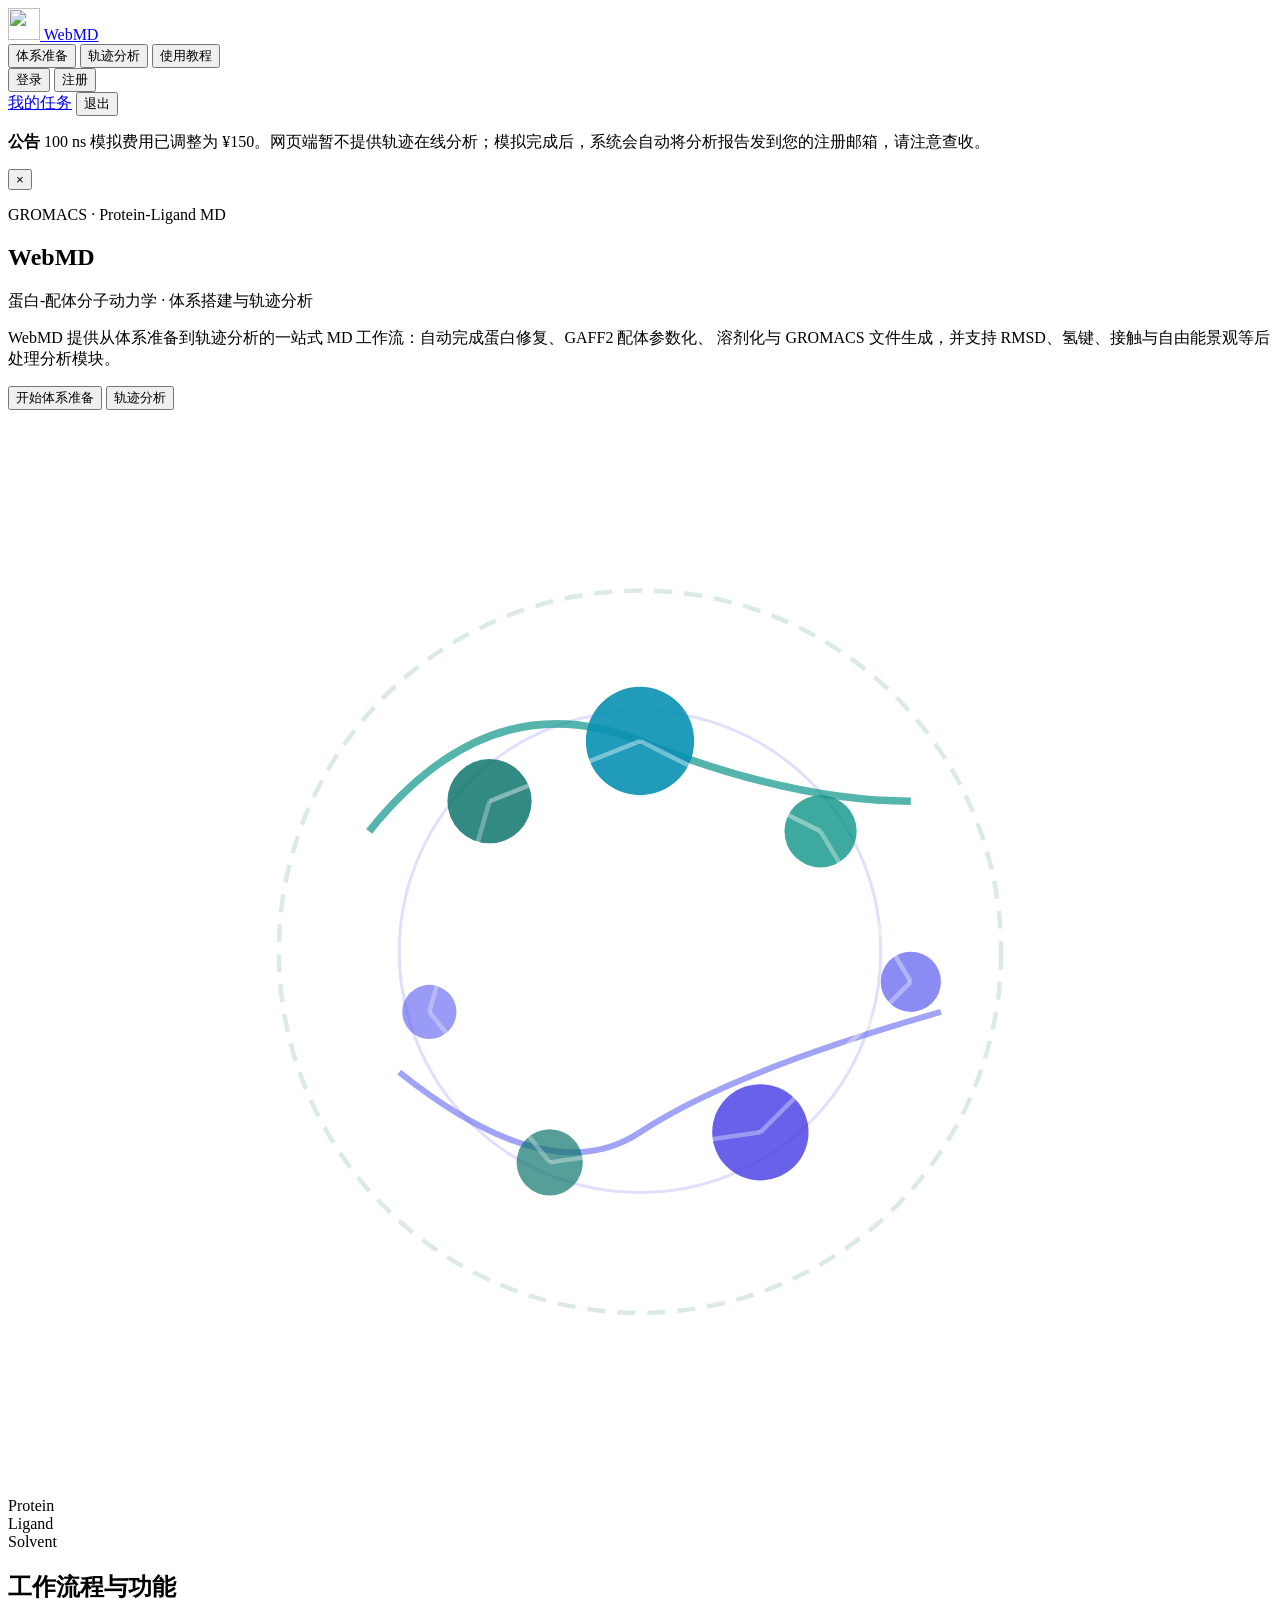
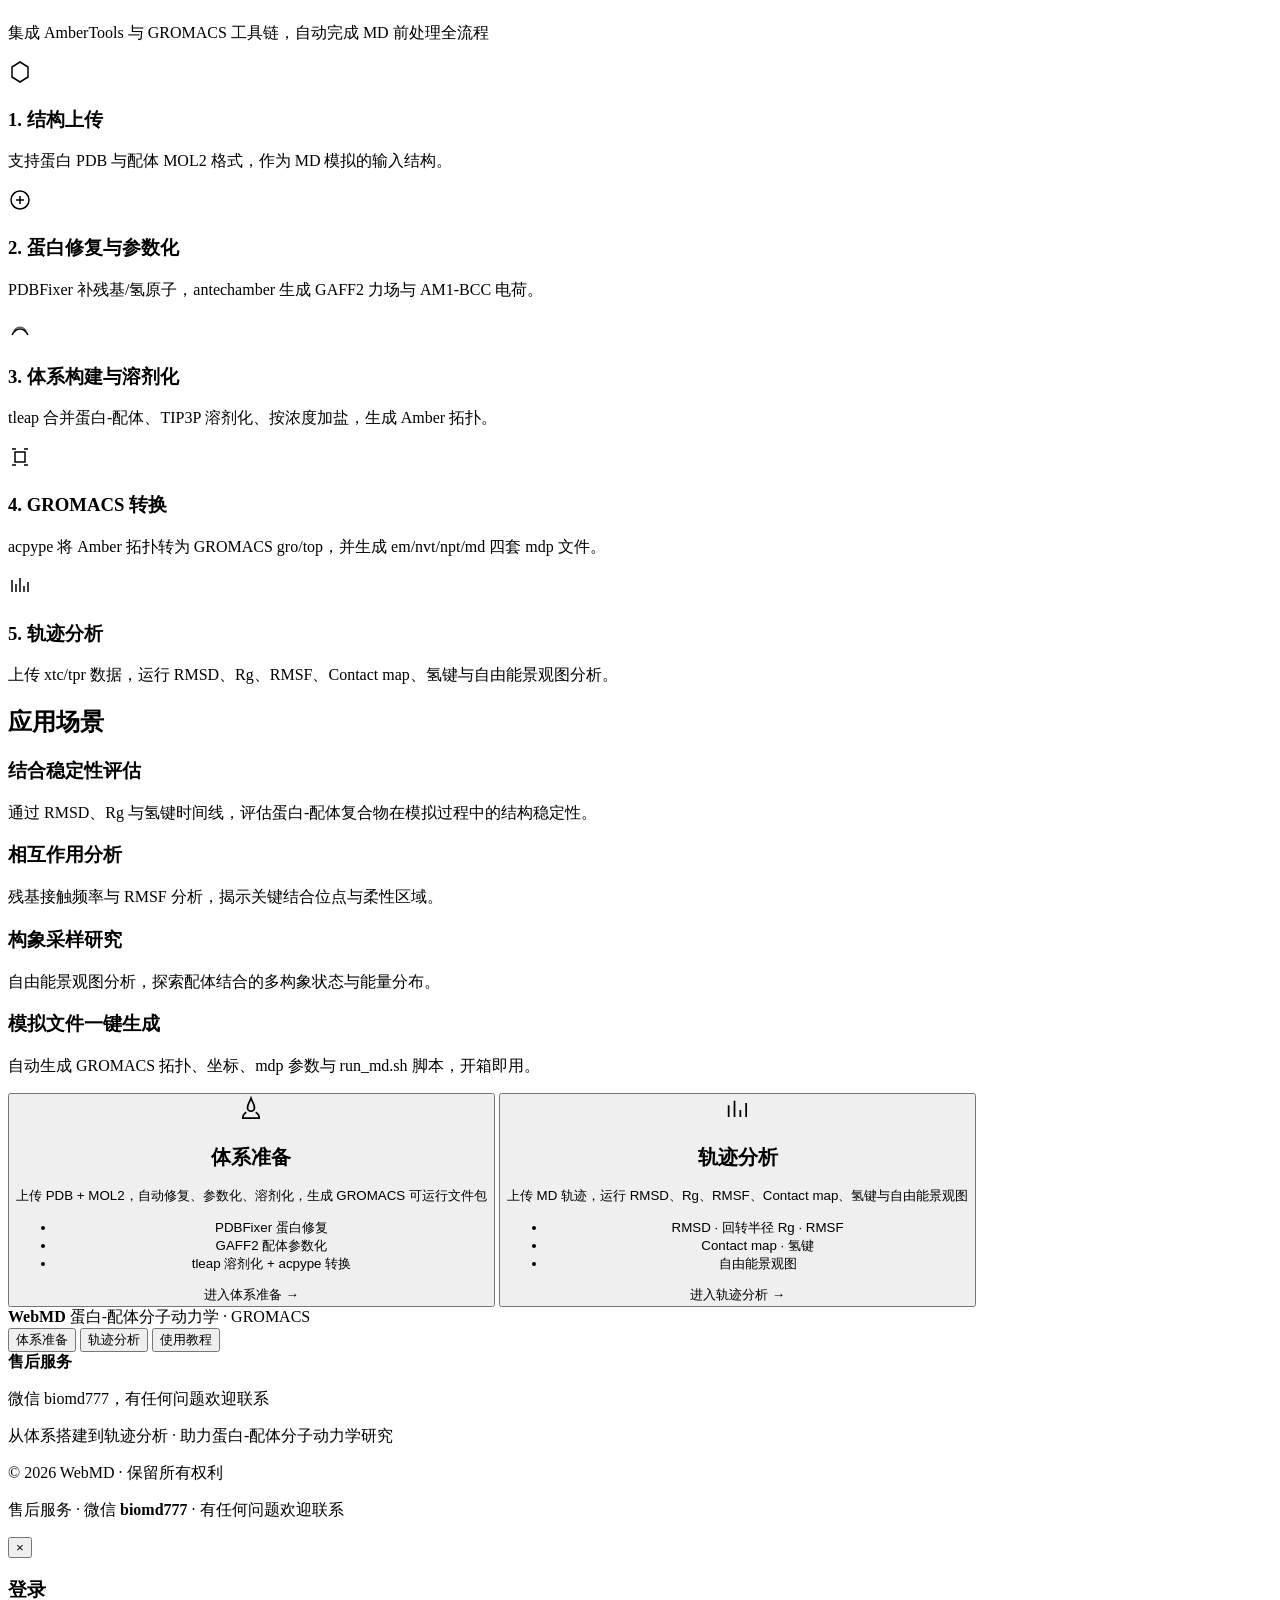
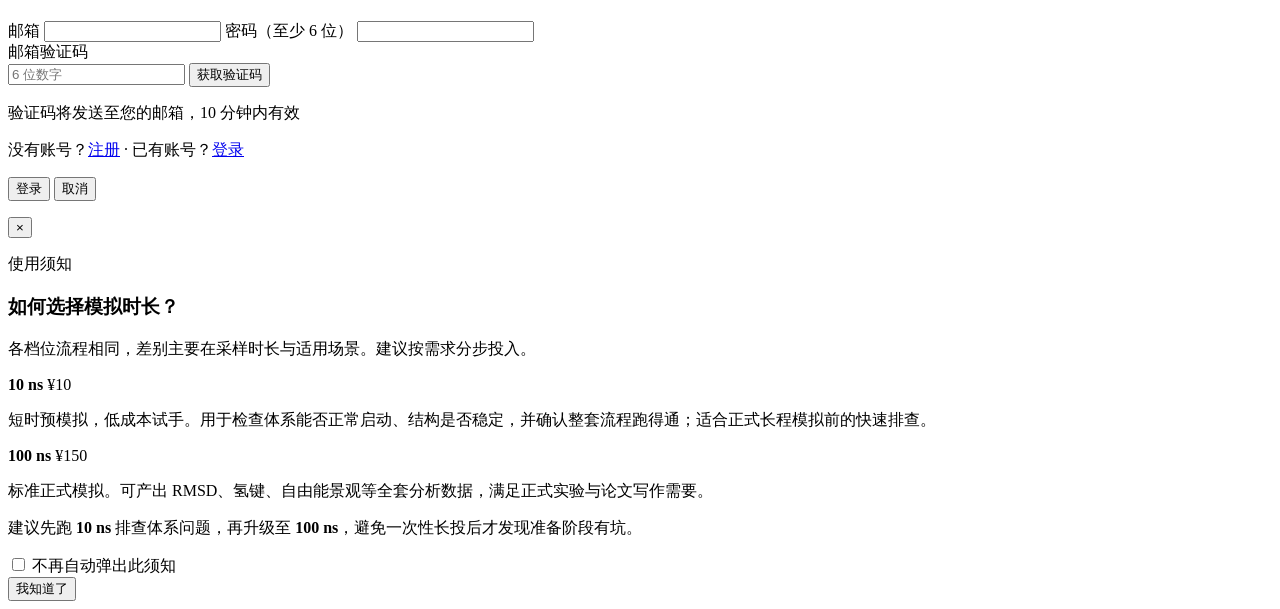
==== frontend/index.html @ 339af5bd "feat: 线形肽支持蛋白 PDB + 对接 PDBQT 上传 抽取选定 MODEL 为 linear_peptide_upload.pdb 后走既有线形肽流水线；环肽仍禁止 PDBQT。  Co-a" ====
<!DOCTYPE html>
<html lang="zh-CN">
<head>
<meta charset="UTF-8">
<meta name="viewport" content="width=device-width, initial-scale=1.0">
<title>WebMD</title>
<link rel="stylesheet" href="/css/style.css?v=20260717a">
<link rel="stylesheet" href="/css/interaction.css?v=20260705">
<link rel="icon" href="/assets/images/logo.png" type="image/png">
</head>
<body class="app-shell workspace-intro">

<header class="site-header">
  <div class="site-header-inner">
    <a class="site-brand" href="/" id="site-brand-home">
      <img src="/assets/images/logo.png" alt="" class="site-brand-logo" width="32" height="32">
      WebMD
    </a>
    <nav class="site-nav" aria-label="主功能">
      <button type="button" class="site-nav-link workspace-nav" data-workspace="prepare">体系准备</button>
      <button type="button" class="site-nav-link workspace-nav" data-workspace="analysis">轨迹分析</button>
      <button type="button" class="site-nav-link workspace-nav" data-workspace="guide">使用教程</button>
    </nav>
    <div class="site-auth" id="auth-guest">
      <button type="button" class="btn btn-sm btn-secondary" id="btn-login">登录</button>
      <button type="button" class="btn btn-sm btn-primary" id="btn-register">注册</button>
    </div>
    <div class="site-auth hidden" id="auth-user-bar">
      <a href="/jobs.html" class="btn btn-sm btn-secondary" id="btn-my-jobs">我的任务</a>
      <span class="site-auth-email" id="auth-user-email"></span>
      <button type="button" class="btn btn-sm btn-secondary" id="btn-logout">退出</button>
    </div>
  </div>
</header>

<!-- 站点公告：定价与轨迹分析交付方式说明 -->
<div id="site-announcement" class="site-announcement" role="status">
  <div class="site-announcement-inner">
    <p class="site-announcement-text">
      <strong>公告</strong>
      100 ns 模拟费用已调整为 ¥150。网页端暂不提供轨迹在线分析；模拟完成后，系统会自动将分析报告发到您的注册邮箱，请注意查收。
    </p>
    <button type="button" class="site-announcement-close" id="site-announcement-close" aria-label="关闭公告">×</button>
  </div>
</div>

<section class="view-intro view-panel active" id="view-intro" data-workspace="intro">

  <div class="landing-hero-wrap">
    <div class="landing-container landing-hero-grid">
      <div class="landing-hero-text">
        <p class="landing-eyebrow">GROMACS · Protein-Ligand MD</p>
        <h1 class="landing-title">WebMD</h1>
        <p class="landing-tagline">蛋白-配体分子动力学 · 体系搭建与轨迹分析</p>
        <p class="landing-summary">
          WebMD 提供从体系准备到轨迹分析的一站式 MD 工作流：自动完成蛋白修复、GAFF2 配体参数化、
          溶剂化与 GROMACS 文件生成，并支持 RMSD、氢键、接触与自由能景观等后处理分析模块。
        </p>
        <div class="landing-actions">
          <button type="button" class="btn btn-hero-primary" data-go="prepare">开始体系准备</button>
          <button type="button" class="btn btn-hero-outline" data-go="analysis">轨迹分析</button>
        </div>
      </div>
      <div class="landing-hero-visual" aria-hidden="true">
        <div class="mol-scene">
          <div class="mol-glow"></div>
          <svg class="mol-svg" viewBox="0 0 420 360" fill="none" xmlns="http://www.w3.org/2000/svg">
            <circle cx="210" cy="180" r="120" stroke="rgba(15,118,110,0.15)" stroke-width="1.5" stroke-dasharray="6 4"/>
            <circle cx="210" cy="180" r="80" stroke="rgba(99,102,241,0.2)" stroke-width="1"/>
            <path d="M120 140 Q160 90 210 110 T300 130" stroke="#0d9488" stroke-width="2.5" fill="none" opacity="0.7"/>
            <path d="M130 220 Q180 260 210 240 T310 200" stroke="#6366f1" stroke-width="2" fill="none" opacity="0.6"/>
            <circle cx="160" cy="130" r="14" fill="#0f766e" opacity="0.85"/>
            <circle cx="210" cy="110" r="18" fill="#0891b2" opacity="0.9"/>
            <circle cx="270" cy="140" r="12" fill="#0d9488" opacity="0.8"/>
            <circle cx="300" cy="190" r="10" fill="#6366f1" opacity="0.75"/>
            <circle cx="250" cy="240" r="16" fill="#4f46e5" opacity="0.85"/>
            <circle cx="180" cy="250" r="11" fill="#0f766e" opacity="0.7"/>
            <circle cx="140" cy="200" r="9" fill="#6366f1" opacity="0.65"/>
            <line x1="160" y1="130" x2="210" y2="110" stroke="rgba(255,255,255,0.4)" stroke-width="1.5"/>
            <line x1="210" y1="110" x2="270" y2="140" stroke="rgba(255,255,255,0.4)" stroke-width="1.5"/>
            <line x1="270" y1="140" x2="300" y2="190" stroke="rgba(255,255,255,0.35)" stroke-width="1.5"/>
            <line x1="300" y1="190" x2="250" y2="240" stroke="rgba(255,255,255,0.35)" stroke-width="1.5"/>
            <line x1="250" y1="240" x2="180" y2="250" stroke="rgba(255,255,255,0.35)" stroke-width="1.5"/>
            <line x1="180" y1="250" x2="140" y2="200" stroke="rgba(255,255,255,0.3)" stroke-width="1.5"/>
            <line x1="140" y1="200" x2="160" y2="130" stroke="rgba(255,255,255,0.3)" stroke-width="1.5"/>
          </svg>
          <div class="mol-label mol-label-a">Protein</div>
          <div class="mol-label mol-label-b">Ligand</div>
          <div class="mol-label mol-label-c">Solvent</div>
        </div>
      </div>
    </div>
  </div>

  <div class="landing-section landing-pipeline">
    <div class="landing-container">
      <h2 class="landing-section-title">工作流程与功能</h2>
      <p class="landing-section-desc">集成 AmberTools 与 GROMACS 工具链，自动完成 MD 前处理全流程</p>
      <div class="landing-feature-grid">
        <article class="landing-feature-card">
          <div class="feature-icon feature-icon-1">
            <svg width="24" height="24" viewBox="0 0 24 24" fill="none"><path d="M12 2L4 7v10l8 5 8-5V7l-8-5z" stroke="currentColor" stroke-width="1.5"/></svg>
          </div>
          <h3>1. 结构上传</h3>
          <p>支持蛋白 PDB 与配体 MOL2 格式，作为 MD 模拟的输入结构。</p>
        </article>
        <article class="landing-feature-card">
          <div class="feature-icon feature-icon-2">
            <svg width="24" height="24" viewBox="0 0 24 24" fill="none"><circle cx="12" cy="12" r="9" stroke="currentColor" stroke-width="1.5"/><path d="M8 12h8M12 8v8" stroke="currentColor" stroke-width="1.5"/></svg>
          </div>
          <h3>2. 蛋白修复与参数化</h3>
          <p>PDBFixer 补残基/氢原子，antechamber 生成 GAFF2 力场与 AM1-BCC 电荷。</p>
        </article>
        <article class="landing-feature-card">
          <div class="feature-icon feature-icon-3">
            <svg width="24" height="24" viewBox="0 0 24 24" fill="none"><path d="M4 18c4-8 12-8 16 0" stroke="currentColor" stroke-width="1.5"/><path d="M6 14c3-5 9-5 12 0" stroke="currentColor" stroke-width="1.5" opacity="0.6"/></svg>
          </div>
          <h3>3. 体系构建与溶剂化</h3>
          <p>tleap 合并蛋白-配体、TIP3P 溶剂化、按浓度加盐，生成 Amber 拓扑。</p>
        </article>
        <article class="landing-feature-card">
          <div class="feature-icon feature-icon-4">
            <svg width="24" height="24" viewBox="0 0 24 24" fill="none"><path d="M7 7h10v10H7z" stroke="currentColor" stroke-width="1.5"/><path d="M4 4h4M16 4h4M4 20h4M16 20h4" stroke="currentColor" stroke-width="1.5"/></svg>
          </div>
          <h3>4. GROMACS 转换</h3>
          <p>acpype 将 Amber 拓扑转为 GROMACS gro/top，并生成 em/nvt/npt/md 四套 mdp 文件。</p>
        </article>
        <article class="landing-feature-card">
          <div class="feature-icon feature-icon-5">
            <svg width="24" height="24" viewBox="0 0 24 24" fill="none"><path d="M4 18V6M8 18V10M12 18V4M16 18V12M20 18V8" stroke="currentColor" stroke-width="1.5"/></svg>
          </div>
          <h3>5. 轨迹分析</h3>
          <p>上传 xtc/tpr 数据，运行 RMSD、Rg、RMSF、Contact map、氢键与自由能景观图分析。</p>
        </article>
      </div>
    </div>
  </div>

  <div class="landing-section landing-apps">
    <div class="landing-container">
      <h2 class="landing-section-title">应用场景</h2>
      <div class="landing-apps-grid">
        <article class="landing-app-card">
          <h3>结合稳定性评估</h3>
          <p>通过 RMSD、Rg 与氢键时间线，评估蛋白-配体复合物在模拟过程中的结构稳定性。</p>
        </article>
        <article class="landing-app-card">
          <h3>相互作用分析</h3>
          <p>残基接触频率与 RMSF 分析，揭示关键结合位点与柔性区域。</p>
        </article>
        <article class="landing-app-card">
          <h3>构象采样研究</h3>
          <p>自由能景观图分析，探索配体结合的多构象状态与能量分布。</p>
        </article>
        <article class="landing-app-card">
          <h3>模拟文件一键生成</h3>
          <p>自动生成 GROMACS 拓扑、坐标、mdp 参数与 run_md.sh 脚本，开箱即用。</p>
        </article>
      </div>
    </div>
  </div>

  <div class="landing-section landing-portals-section">
    <div class="landing-container">
      <div class="landing-portals">
        <button type="button" class="portal-card portal-prepare" data-go="prepare">
          <div class="portal-icon">
            <svg width="28" height="28" viewBox="0 0 24 24" fill="none"><path d="M12 2c-1 3-3 5-3 8a3 3 0 006 0c0-3-2-5-3-8z" stroke="currentColor" stroke-width="1.5"/><path d="M8 14c-2 1-3 3-3 5h14c0-2-1-4-3-5" stroke="currentColor" stroke-width="1.5"/></svg>
          </div>
          <h2>体系准备</h2>
          <p class="portal-desc">上传 PDB + MOL2，自动修复、参数化、溶剂化，生成 GROMACS 可运行文件包</p>
          <ul class="portal-features">
            <li>PDBFixer 蛋白修复</li>
            <li>GAFF2 配体参数化</li>
            <li>tleap 溶剂化 + acpype 转换</li>
          </ul>
          <span class="portal-cta">进入体系准备 →</span>
        </button>
        <button type="button" class="portal-card portal-analysis" data-go="analysis">
          <div class="portal-icon">
            <svg width="28" height="28" viewBox="0 0 24 24" fill="none"><path d="M4 18V8M9 18V4M14 18V12M19 18V6" stroke="currentColor" stroke-width="1.5"/></svg>
          </div>
          <h2>轨迹分析</h2>
          <p class="portal-desc">上传 MD 轨迹，运行 RMSD、Rg、RMSF、Contact map、氢键与自由能景观图</p>
          <ul class="portal-features">
            <li>RMSD · 回转半径 Rg · RMSF</li>
            <li>Contact map · 氢键</li>
            <li>自由能景观图</li>
          </ul>
          <span class="portal-cta">进入轨迹分析 →</span>
        </button>
      </div>
    </div>
  </div>

  <footer class="landing-footer">
    <div class="landing-container landing-footer-inner">
      <div class="footer-brand">
        <strong>WebMD</strong>
        <span>蛋白-配体分子动力学 · GROMACS</span>
      </div>
      <div class="footer-links">
        <button type="button" data-go="prepare">体系准备</button>
        <button type="button" data-go="analysis">轨迹分析</button>
        <button type="button" data-go="guide">使用教程</button>
      </div>
      <div class="footer-support">
        <div class="footer-support-info">
          <strong>售后服务</strong>
          <p>微信 <span class="footer-wechat-id">biomd777</span>，有任何问题欢迎联系</p>
        </div>
      </div>
      <div class="footer-copy">
        <p class="footer-tagline">从体系搭建到轨迹分析 · 助力蛋白-配体分子动力学研究</p>
        <p class="footer-copyright">© 2026 WebMD · 保留所有权利</p>
      </div>
    </div>
  </footer>

</section>

<div id="app" class="hidden">

<div class="workspace-panel" data-workspace="prepare" role="tabpanel" hidden>
  <header class="workspace-header">
    <span class="workspace-header-badge">Prepare</span>
    <h1>体系准备</h1>
    <p>上传结构文件并设置模拟参数，自动生成 GROMACS 拓扑、坐标与 mdp 脚本</p>
  </header>

<section class="card" id="section-upload">
    <div class="card-header">
      <div class="step-badge">1</div>
      <div>
        <h2>上传文件</h2>
        <p class="card-subtitle" id="upload-subtitle">蛋白 PDB 必填；配体 MOL2 至少 1 个，最多 3 个（请在外部软件中摆好相对位置）</p>
      </div>
    </div>
    <div class="form-group ligand-type-group">
      <label for="ligand-type">配体类型</label>
      <select id="ligand-type">
        <option value="mol2" selected>小分子（MOL2，GAFF2）</option>
        <option value="cyclic">环肽（PDB，ff14SB，头尾成环）</option>
        <option value="linear">线形肽（PDB，ff14SB，保留末端）</option>
      </select>
    </div>
    <p class="hint" id="ligand-type-hint">小分子可分开上传 MOL2、对接 PDBQT，或上传复合物 PDB 后选择蛋白链与配体残基；肽类可分开上传或按链拆分。</p>
    <div class="form-group hidden" id="peptide-upload-mode-group">
      <label>上传方式</label>
      <div class="peptide-mode-row">
        <label class="radio-inline"><input type="radio" name="peptide-upload-mode" value="separate" checked> 分开上传</label>
        <label class="radio-inline"><input type="radio" name="peptide-upload-mode" value="complex"> 复合物 PDB（按链/残基拆分）</label>
        <label class="radio-inline" id="upload-mode-pdbqt-label"><input type="radio" name="peptide-upload-mode" value="pdbqt"> 对接结果：蛋白 PDB + 配体/肽 PDBQT</label>
      </div>
    </div>
    <div class="form-row">
      <div class="form-group" id="protein-pdb-group">
        <label for="pdb-file" id="pdb-file-label">蛋白 PDB 文件</label>
        <div class="file-input-wrapper">
          <div class="file-input-zone">
            <span class="file-input-btn">选取文件</span>
            <span class="file-name" id="pdb-name">未选择文件</span>
            <input type="file" id="pdb-file" accept=".pdb" class="file-input-native">
          </div>
        </div>
      </div>
      <div class="form-group ligand-upload-primary" id="ligand-mol2-group">
        <label for="mol2-file"><span class="ligand-color-dot ligand-dot-1"></span>配体 1 · MOL2 <span class="ligand-tag">LIG1</span></label>
        <div class="file-input-wrapper">
          <div class="file-input-zone">
            <span class="file-input-btn">选取文件</span>
            <span class="file-name" id="mol2-name">未选择文件</span>
            <input type="file" id="mol2-file" accept=".mol2" class="file-input-native">
          </div>
        </div>
      </div>
      <div class="form-group ligand-upload-primary hidden" id="ligand-pdbqt-group">
        <label for="pdbqt-file"><span class="ligand-color-dot ligand-dot-1"></span>配体 · PDBQT <span class="ligand-tag">对接构象</span></label>
        <div class="file-input-wrapper">
          <div class="file-input-zone">
            <span class="file-input-btn">选取文件</span>
            <span class="file-name" id="pdbqt-name">未选择文件</span>
            <input type="file" id="pdbqt-file" accept=".pdbqt,.PDBQT" class="file-input-native">
          </div>
        </div>
        <p class="hint" id="pdbqt-pose-hint">上传后将解析 MODEL 构象，可在下方预览中选择用于模拟的构象。电荷由 WebMd 重算。</p>
      </div>
      <div class="form-group ligand-upload-primary hidden" id="ligand-peptide-group">
        <label for="peptide-file"><span class="ligand-color-dot ligand-dot-1"></span><span id="peptide-file-label">肽 · PDB</span></label>
        <div class="file-input-wrapper">
          <div class="file-input-zone">
            <span class="file-input-btn">选取文件</span>
            <span class="file-name" id="peptide-file-name">未选择文件</span>
            <input type="file" id="peptide-file" accept=".pdb" class="file-input-native">
          </div>
        </div>
      </div>
    </div>
    <div class="complex-chain-panel hidden" id="complex-chain-group">
      <p class="hint" id="complex-chain-hint">上传复合物后将列出链；请勾选蛋白链，并选择肽链或配体残基。</p>
      <div class="chain-pick-block">
        <div class="chain-pick-col">
          <strong>蛋白链（可多选）</strong>
          <div id="protein-chain-checks" class="chain-check-list"></div>
        </div>
        <div class="chain-pick-col" id="peptide-chain-col">
          <strong>肽链（单选）</strong>
          <div id="peptide-chain-radios" class="chain-check-list"></div>
        </div>
        <div class="chain-pick-col hidden" id="ligand-residue-col">
          <strong>配体残基（可多选，最多 3 个）</strong>
          <div id="ligand-residue-checks" class="chain-check-list"></div>
        </div>
      </div>
    </div>
    <div id="ligand-extra-list" class="ligand-extra-list"></div>
    <div class="ligand-upload-actions" id="ligand-mol2-actions">
      <button type="button" class="btn btn-sm btn-secondary" id="btn-add-ligand">+ 添加配体（最多 3 个）</button>
      <p class="hint ligand-upload-hint">多配体时请在 PyMOL / ChimeraX 中预先对齐坐标；复合物模式可从同一 PDB 按配体残基自动拆分并转 MOL2（支持 HETATM，以及 ATOM 中的 UNL 等非标准残基）。
        分开上传时请先 <a class="guide-text-link" href="/#guide-prep-video">观看拆分教程视频</a>（导出 PDB + SDF，再转 MOL2）。</p>
    </div>
  </section>

  <template id="ligand-extra-template">
    <div class="form-group ligand-extra-row">
      <label><span class="ligand-color-dot"></span><span class="ligand-extra-label">配体</span> · MOL2 <span class="ligand-tag"></span></label>
      <div class="file-input-wrapper ligand-extra-input-wrap">
        <div class="file-input-zone">
          <span class="file-input-btn">选取文件</span>
          <span class="file-name ligand-extra-name">未选择文件</span>
          <input type="file" accept=".mol2" class="file-input-native ligand-extra-file">
        </div>
        <button type="button" class="btn btn-sm btn-secondary ligand-remove-btn">移除</button>
      </div>
    </div>
  </template>

  <section class="card hidden" id="section-viewer">
    <div class="card-header">
      <div class="step-badge">2</div>
      <div>
        <h2>复合物 3D 预览</h2>
        <p class="card-subtitle">上传结构后即可交互查看；PDBQT 可在工具栏切换对接构象</p>
      </div>
    </div>
    <div id="viewer-error" class="viewer-error hidden" role="alert"></div>
    <details id="viewer-debug-wrap" class="viewer-debug-wrap hidden">
      <summary>可视化诊断信息</summary>
      <pre id="viewer-debug" class="viewer-debug"></pre>
    </details>
    <div class="viewer-toolbar">
      <label for="viewer-style">显示样式</label>
      <select id="viewer-style">
        <option value="cartoon-ligand" selected>蛋白卡通 + 配体球棍</option>
        <option value="baker-overall">Baker 全览（马卡龙卡通 + 半透明表面 + 黄色配体）</option>
        <option value="baker-pocket">Baker 口袋（相互作用残基 + 极性接触 + 标签）</option>
        <option value="surface-ligand">蛋白表面 + 配体棍状</option>
        <option value="licorice-all">全原子棍状</option>
        <option value="cartoon-spacefill">蛋白卡通 + 配体空间填充</option>
      </select>
      <div id="viewer-pose-controls" class="viewer-pose-controls hidden">
        <label for="viewer-pose-select">对接构象</label>
        <span id="viewer-pose-count" class="viewer-pose-count"></span>
        <button type="button" id="btn-pose-prev" class="btn btn-sm btn-secondary" aria-label="上一构象">‹</button>
        <select id="viewer-pose-select"></select>
        <button type="button" id="btn-pose-next" class="btn btn-sm btn-secondary" aria-label="下一构象">›</button>
      </div>
      <button type="button" id="btn-reset-view" class="btn btn-secondary">重置视角</button>
    </div>
    <div id="ngl-viewport" class="ngl-viewport"></div>
  </section>


  <section class="card" id="section-params">
    <div class="card-header">
      <div class="step-badge">3</div>
      <div>
        <h2>模拟参数</h2>
        <p class="card-subtitle">温度、压强、时长等核心 MD 设置</p>
      </div>
    </div>
    <div class="form-row">
      <div class="form-group">
        <label for="sim-time">模拟时长 (ns)</label>
        <select id="sim-time" class="sim-time-select">
          <option value="10">10 ns</option>
          <option value="100" selected>100 ns</option>
          <option value="200">200 ns</option>
        </select>
      </div>
      <div class="form-group">
        <label for="temperature">温度 (K)</label>
        <input type="number" id="temperature" value="310" min="0" step="0.01">
      </div>
      <div class="form-group">
        <label for="pressure">压强 (bar)</label>
        <input type="number" id="pressure" value="1.0" min="0" step="0.1">
      </div>
      <div class="form-group">
        <label for="timestep">时间步长 (fs)</label>
        <input type="number" id="timestep" value="2" min="0.1" step="0.1">
      </div>
      <div class="form-group">
        <label for="salt-type">盐种类</label>
        <select id="salt-type">
          <option value="nacl" selected>NaCl</option>
          <option value="kcl">KCl</option>
        </select>
      </div>
      <div class="form-group">
        <label for="ion-conc">额外盐浓度 (M)</label>
        <input type="number" id="ion-conc" value="0.15" min="0" step="0.01">
      </div>
    </div>
    <details class="advanced-params">
      <summary>高级参数</summary>
      <div class="form-row">
        <div class="form-group">
          <label for="constraints">约束方式</label>
          <select id="constraints">
            <option value="HBonds" selected>HBonds (h-bonds)</option>
            <option value="AllBonds">AllBonds (all-bonds)</option>
            <option value="HAngles">HAngles (h-angles)</option>
          </select>
        </div>
        <div class="form-group">
          <label for="nonbonded-cutoff">非键截断 (nm)</label>
          <input type="number" id="nonbonded-cutoff" value="1.0" min="0.5" step="0.1">
        </div>
        <div class="form-group">
          <label for="box-padding">溶剂盒子边距 (Å)</label>
          <input type="number" id="box-padding" value="10.0" min="5.0" step="1.0">
        </div>
        <div class="form-group">
          <label for="tau-t">温控耦合 τ (ps)</label>
          <input type="number" id="tau-t" value="0.1" min="0.01" step="0.01">
        </div>
        <div class="form-group">
          <label for="tau-p">压控耦合 τ (ps)</label>
          <input type="number" id="tau-p" value="5.0" min="0.1" step="0.1">
        </div>
        <div class="form-group">
          <label for="report-interval">轨迹输出间隔 (ps)</label>
          <input type="number" id="report-interval" value="100" min="1" step="1">
        </div>
        <div class="form-group form-group-checkbox">
          <label class="checkbox-inline" for="ligand-add-h">
            <input type="checkbox" id="ligand-add-h" checked>
            <span>配体自动补氢</span>
          </label>
          <p class="hint">PyMOL 拆出的小分子常缺氢；默认开启，在 GAFF2 参数化前自动补全（推荐）</p>
        </div>
      </div>
    </details>
  </section>

  <section class="card" id="section-action">
    <div class="card-header">
      <div class="step-badge">4</div>
      <div>
        <h2>提交与进度</h2>
        <p class="card-subtitle">启动流水线并实时查看处理状态</p>
      </div>
    </div>
    <div class="action-row">
      <button id="btn-submit" class="btn btn-primary">开始准备模拟体系</button>
      <span id="submit-hint" class="hint">请先上传两个文件</span>
    </div>
    <div id="progress-area" class="hidden">
      <div class="progress-bar-bg">
        <div class="progress-bar-fill" id="progress-fill"></div>
      </div>
      <p class="progress-text" id="progress-text">等待中...</p>
      <p class="hint progress-email-hint" id="progress-email-hint">前处理可能需要排队；完成后会通知到您的注册邮箱，无需一直停留在本页。也可保存下方二维码稍后查看进度。</p>
      <p class="task-id" id="task-id-display"></p>
      <div id="peptide-seq-panel" class="peptide-seq-panel hidden">
        <h3 class="peptide-seq-title">确认肽氨基酸序列</h3>
        <p class="hint" id="peptide-seq-hint">检测到非标准肽 PDB（常见于对接导出）。请输入单字母序列；仅当组成与三维匹配全部通过后才会继续，不会展示不确定的“修复预览”。</p>
        <label class="peptide-seq-label" for="peptide-seq-input">单字母序列（如 ACDEFG）</label>
        <input type="text" id="peptide-seq-input" class="peptide-seq-input" maxlength="200" autocomplete="off" spellcheck="false" placeholder="仅 A–Y 标准氨基酸">
        <div class="peptide-seq-actions">
          <button type="button" class="btn btn-primary" id="btn-peptide-seq-confirm">确认并继续</button>
        </div>
        <p class="peptide-seq-error hint" id="peptide-seq-error" style="color:#b91c1c"></p>
      </div>
      <div id="task-qr-area" class="task-qr-area hidden">
        <p class="hint"><strong>请保存下方二维码</strong>，可随时扫码查看任务进度（无需登录）</p>
        <img id="task-qr-img" class="task-qr-img" alt="任务状态二维码" width="180" height="180">
        <p class="task-qr-link"><a id="task-status-link" href="#" target="_blank" rel="noopener">打开状态页</a></p>
      </div>
    </div>
    <div id="error-area" class="hidden error-box">
      <strong>错误:</strong> <span id="error-msg"></span>
    </div>
  </section>

  <section class="card hidden" id="section-download">
    <div class="card-header">
      <div class="step-badge">5</div>
      <div>
        <h2>下载结果</h2>
        <p class="card-subtitle">获取 tar.gz 模拟文件包</p>
      </div>
    </div>
    <div id="ligand-ff-summary" class="ligand-ff-summary hidden" aria-live="polite"></div>
    <div class="download-actions">
      <button type="button" id="btn-pay-download" class="btn btn-primary hidden">支付并启动模拟</button>
      <button type="button" id="btn-download" class="btn btn-success hidden">下载模拟文件包 (tar.gz)</button>
      <p class="hint" id="download-hint">前处理完成后需支付方可下载文件包并启动 MD 模拟</p>

      <div id="tip-section" class="tip-section hidden">
        <div class="tip-header">
          <span class="tip-icon" aria-hidden="true">☕</span>
          <div>
            <h3 class="tip-title">觉得有帮助？欢迎自愿打赏</h3>
            <p class="tip-desc">打赏完全自愿，不影响下载。您的支持是我们持续维护的动力。</p>
          </div>
        </div>
        <p class="tip-hint">支付宝扫码，金额随意</p>
        <div class="tip-qr-wrap">
          <img id="tip-qr" src="/assets/images/pay.jpg" alt="支付宝打赏码">
        </div>
        <p class="tip-note">备注可填任务 ID 以便致谢：<code id="tip-task-id"></code></p>
      </div>
    </div>
  </section>

  <div id="payment-modal" class="payment-modal hidden" role="dialog" aria-modal="true" aria-labelledby="payment-modal-title">
    <div class="payment-modal-backdrop" id="payment-modal-backdrop"></div>
    <div class="payment-modal-panel">
      <button type="button" class="payment-modal-close" id="payment-modal-close" aria-label="关闭">×</button>
      <h3 id="payment-modal-title">支付启动 MD 模拟</h3>
      <p class="payment-amount">请支付 <strong>¥<span id="payment-amount">—</span></strong></p>
      <p class="payment-amount-hint">扫码后金额已预设为 <strong>¥<span id="payment-amount-hint">—</span></strong>，选择支付宝或微信，确认金额后输入支付密码即可</p>
      <div class="payment-qr-row">
        <div class="payment-qr-item">
          <p class="payment-qr-label">支付宝</p>
          <div class="payment-qr-wrap">
            <img id="payment-qr" src="/assets/images/pay.jpg" alt="支付宝收款码">
          </div>
        </div>
        <div class="payment-qr-item">
          <p class="payment-qr-label">微信支付</p>
          <div class="payment-qr-wrap">
            <img id="payment-wechat-qr" src="/assets/images/wechat_pay.png" alt="微信收款码">
          </div>
        </div>
      </div>
      <p class="payment-note">请扫描上方<strong>支付宝或微信</strong>收款码，金额应为 <strong>¥<span id="payment-amount-note">—</span></strong>（无需手动改金额）</p>
      <p class="payment-task-id">付款备注请填写任务 ID（便于核实）：<code id="payment-task-id"></code></p>
      <label class="payment-payer-note-label" for="payment-payer-note">付款人备注（选填，如支付宝/微信昵称或支付方式）</label>
      <input type="text" id="payment-payer-note" class="payment-payer-note" maxlength="120" placeholder="便于管理员核对时可填写">
      <div id="payment-pending-box" class="payment-pending-box hidden">
        <p class="payment-pending-title">已提交，等待核实</p>
        <p class="payment-pending-text">我们正核对您的转账记录，通常数分钟内完成。核实通过后将自动解锁下载。</p>
      </div>
      <div class="payment-modal-actions" id="payment-modal-actions">
        <button type="button" class="btn btn-primary" id="payment-confirm">我已完成支付</button>
        <button type="button" class="btn btn-secondary" id="payment-cancel">取消</button>
      </div>
      <p class="payment-error hidden" id="payment-error"></p>
    </div>
  </div>

  <section class="card" id="section-pipeline">
    <h2>处理流程</h2>
    <div class="pipeline">
      <div class="pipe-step" id="pipe-protein">
        <span class="pipe-icon">&#x1F9EC;</span>
        <span>PDBFixer<br>蛋白修复</span>
      </div>
      <div class="pipe-arrow">→</div>
      <div class="pipe-step" id="pipe-ligand">
        <span class="pipe-icon">&#x2697;</span>
        <span>antechamber<br>GAFF2参数化</span>
      </div>
      <div class="pipe-arrow">→</div>
      <div class="pipe-step" id="pipe-solvation">
        <span class="pipe-icon">&#x1F4A7;</span>
        <span>tleap<br>构体系+溶剂化</span>
      </div>
      <div class="pipe-arrow">→</div>
      <div class="pipe-step" id="pipe-convert">
        <span class="pipe-icon">&#x1F504;</span>
        <span>acpype<br>转GROMACS</span>
      </div>
      <div class="pipe-arrow">→</div>
      <div class="pipe-step" id="pipe-mdp">
        <span class="pipe-icon">&#x2699;</span>
        <span>生成<br>mdp+脚本</span>
      </div>
    </div>
  </section>
</div>

<div class="workspace-panel" data-workspace="guide" role="tabpanel" hidden>
  <header class="workspace-header">
    <span class="workspace-header-badge">Guide</span>
    <h1>使用教程</h1>
    <p>从零开始完成蛋白-配体体系的 GROMACS 前处理与 MD 模拟提交（仅体系准备流程）</p>
  </header>

  <section class="card guide-overview">
    <p class="guide-lead">WebMD 体系准备模块会自动完成：蛋白修复 → GAFF2 配体参数化 → 溶剂化 → 转 GROMACS 拓扑，并可选云端 MD 模拟。按下列步骤操作即可。</p>
    <div class="guide-quick-nav">
      <a href="#guide-step-0">注册登录</a>
      <a href="#guide-prep-video">拆分复合物</a>
      <a href="#guide-step-1">准备文件</a>
      <a href="#guide-step-2">上传预览</a>
      <a href="#guide-step-3">设置参数</a>
      <a href="#guide-step-4">提交任务</a>
      <a href="#guide-step-5">支付下载</a>
      <a href="#guide-faq">常见问题</a>
    </div>
  </section>

  <section class="card guide-step" id="guide-step-0">
    <div class="card-header">
      <div class="step-badge">0</div>
      <div>
        <h2>注册并登录</h2>
        <p class="card-subtitle">提交任务与下载结果需要登录账号</p>
      </div>
    </div>
    <ol class="guide-list">
      <li>点击右上角 <strong>注册</strong>，填写邮箱并设置密码（至少 6 位）。</li>
      <li>查收邮件中的 6 位验证码，完成注册。</li>
      <li>使用邮箱 + 密码 <strong>登录</strong> 后即可进入「体系准备」。</li>
    </ol>
    <p class="guide-note">提示：任务进度二维码可<strong>免登录</strong>查看；下载文件包与启动 MD 模拟需登录。</p>
  </section>

  <section class="card guide-step guide-video-step" id="guide-prep-video">
    <div class="card-header">
      <div class="step-badge">▶</div>
      <div>
        <h2>视频教程：拆分对接复合物</h2>
        <p class="card-subtitle">从对接结果中分别导出蛋白 PDB 与小分子 SDF，用于 WebMD 上传</p>
      </div>
    </div>
    <p class="guide-lead">若你已完成分子对接、手头是<strong>蛋白-配体复合物</strong>（单个 pdb 或复合结构文件），需先把<strong>受体蛋白</strong>与<strong>配体小分子</strong>拆成两个文件。下方视频演示完整操作流程。</p>
    <div class="guide-video-wrap">
      <video
        class="guide-video"
        controls
        playsinline
        preload="metadata"
        poster=""
        aria-label="拆分对接复合物为蛋白 PDB 与配体 SDF 的操作演示">
        <source src="/assets/videos/prepare-complex-split.mp4" type="video/mp4">
        您的浏览器不支持视频播放，请升级浏览器或使用 Chrome / Edge 访问。
      </video>
    </div>
    <div class="guide-video-summary">
      <h3>视频要点</h3>
      <ol class="guide-list">
        <li>打开对接得到的<strong>复合物结构</strong>（含蛋白与配体）。</li>
        <li>在可视化软件中<strong>选中配体</strong>，删除或隐藏蛋白，仅保留小分子坐标。</li>
        <li>将配体<strong>另存为 SDF</strong>（保留三维坐标与键连信息）。</li>
        <li>恢复/加载复合物后，<strong>删除配体</strong>，仅保留蛋白（含结合位点构象）。</li>
        <li>将蛋白<strong>另存为 PDB</strong>，作为 WebMD 的蛋白输入文件。</li>
      </ol>
    </div>
    <p class="guide-note guide-video-note">
      <strong>上传 WebMD 前：</strong>网站当前接受 <strong>PDB（蛋白）</strong> + <strong>MOL2（配体）</strong>。
      视频中配体导出为 SDF 后，请用 PyMOL、ChimeraX 或 Open Babel 转为 MOL2，例如：
      <code>obabel ligand.sdf -O ligand.mol2</code>。
      多配体体系请在拆分后分别导出多个 MOL2，并在 PyMOL 中摆好相对位置后再上传。
    </p>
  </section>

  <section class="card guide-step" id="guide-step-1">
    <div class="card-header">
      <div class="step-badge">1</div>
      <div>
        <h2>准备输入文件</h2>
        <p class="card-subtitle">蛋白 PDB + 配体 MOL2（至少 1 个，最多 3 个）</p>
      </div>
    </div>
    <div class="guide-file-grid">
      <article class="guide-file-card">
        <h3>蛋白 PDB</h3>
        <p>受体/蛋白三维结构，标准 PDB 格式。建议先检查缺失残基、非标准氨基酸；系统会用 PDBFixer 自动补氢与常见缺失。</p>
      </article>
      <article class="guide-file-card">
        <h3>配体 MOL2</h3>
        <p>小分子三维结构，MOL2 格式（含原子类型与键连信息）。对接流程中若先得到 SDF，请先转换为 MOL2 再上传。将用于 GAFF2 参数化与 AM1-BCC 电荷计算。</p>
      </article>
    </div>
    <p class="guide-note">请确认配体在结合口袋附近、取向合理；上传后可在下一步 3D 预览中核对。尚未拆分复合物？请先观看上方 <a href="#guide-prep-video" class="guide-inline-link guide-text-link">视频教程</a>。</p>
  </section>

  <section class="card guide-step" id="guide-step-2">
    <div class="card-header">
      <div class="step-badge">2</div>
      <div>
        <h2>上传文件并 3D 预览</h2>
        <p class="card-subtitle">确认蛋白-配体复合物结构正确</p>
      </div>
    </div>
    <ol class="guide-list">
      <li>进入 <button type="button" class="guide-inline-link" data-go="prepare">体系准备</button>，在「上传文件」中分别选取 PDB 与 MOL2。</li>
      <li>上传成功后自动出现 <strong>复合物 3D 预览</strong>，可旋转、缩放查看。</li>
      <li>在「显示样式」下拉框切换视图，例如：
        <ul>
          <li><strong>蛋白卡通 + 配体球棍</strong>：快速总览</li>
          <li><strong>Baker 口袋</strong>：查看结合位点与相互作用残基</li>
          <li><strong>蛋白表面 + 配体棍状</strong>：观察配体是否处于口袋内</li>
        </ul>
      </li>
      <li>结构有误请返回修改源文件后重新上传。</li>
    </ol>
  </section>

  <section class="card guide-step" id="guide-step-3">
    <div class="card-header">
      <div class="step-badge">3</div>
      <div>
        <h2>设置模拟参数</h2>
        <p class="card-subtitle">常用参数已有默认值，按需调整</p>
      </div>
    </div>
    <div class="guide-param-table-wrap">
      <table class="guide-param-table">
        <thead>
          <tr><th>参数</th><th>说明</th><th>默认参考</th></tr>
        </thead>
        <tbody>
          <tr><td>模拟时长</td><td>生产 MD 时长，可选 10 / 100 / 200 ns（对应 ¥10 / ¥150 / ¥240）</td><td>100 ns</td></tr>
          <tr><td>温度 (K)</td><td>NVT / NPT 控温目标</td><td>310</td></tr>
          <tr><td>压强 (bar)</td><td>NPT 控压目标</td><td>1.0</td></tr>
          <tr><td>时间步长 (fs)</td><td>积分步长</td><td>2</td></tr>
          <tr><td>盐种类</td><td>背景盐与中和阳离子，可选 NaCl 或 KCl</td><td>NaCl</td></tr>
          <tr><td>额外盐浓度 (M)</td><td>中和净电荷后再按该浓度加入一价盐对（非全部离子总浓度）</td><td>0.15</td></tr>
        </tbody>
      </table>
    </div>
    <p class="guide-note">展开「高级参数」可修改约束方式、非键截断、盒子边距、轨迹输出间隔，以及<strong>配体自动补氢</strong>（默认开启，适合 PyMOL 导出的缺氢小分子）；一般保持默认即可。</p>
  </section>

  <section class="card guide-step" id="guide-step-4">
    <div class="card-header">
      <div class="step-badge">4</div>
      <div>
        <h2>提交任务并保存二维码</h2>
        <p class="card-subtitle">自动流水线 + 进度追踪</p>
      </div>
    </div>
    <ol class="guide-list">
      <li>点击 <strong>开始准备模拟体系</strong>，系统将依次执行：PDBFixer → GAFF2 → tleap 溶剂化 → acpype 转 GROMACS → 生成 mdp 与 run_md.sh。</li>
      <li>进度条与文字日志会实时更新；请勿关闭页面直至显示「完成」。</li>
      <li>提交成功后会显示<strong>任务 ID</strong>与<strong>二维码</strong>，请务必截图或保存。</li>
      <li>手机扫码可随时打开状态页查看进度，<strong>无需登录</strong>。</li>
    </ol>
    <div class="guide-pipeline-mini">
      <span>PDBFixer</span><span>→</span><span>GAFF2</span><span>→</span><span>tleap</span><span>→</span><span>acpype</span><span>→</span><span>mdp</span>
    </div>
  </section>

  <section class="card guide-step" id="guide-step-5">
    <div class="card-header">
      <div class="step-badge">5</div>
      <div>
        <h2>支付、下载与 MD 模拟</h2>
        <p class="card-subtitle">前处理完成后启动云端模拟</p>
      </div>
    </div>
    <ol class="guide-list">
      <li>前处理完成后，点击 <strong>支付并启动模拟</strong>。</li>
      <li>按页面提示使用支付宝或微信扫码付款（金额与所选模拟时长对应，无需手动改金额）。</li>
      <li>付款备注请填写<strong>任务 ID</strong>，便于管理员核实。</li>
      <li>点击「我已完成支付」，等待核实（通常数分钟）。核实通过后可下载 <strong>tar.gz</strong> 模拟文件包。</li>
      <li>MD 模拟在云端自动运行；完成后结果与分析图表将发送至您的注册邮箱。</li>
    </ol>
    <p class="guide-note">若仅需前处理文件、自行本地跑 MD，可在核实通过后下载文件包，内含 gro / top / mdp / run_md.sh 等。</p>
  </section>

  <section class="card guide-step guide-faq" id="guide-faq">
    <div class="card-header">
      <div class="step-badge">?</div>
      <div>
        <h2>常见问题</h2>
        <p class="card-subtitle">体系准备相关</p>
      </div>
    </div>
    <dl class="guide-faq-list">
      <dt>只有 SDF 没有 MOL2 怎么办？</dt>
      <dd>WebMD 上传需 MOL2。可用 Open Babel：<code>obabel ligand.sdf -O ligand.mol2</code>；或在 PyMOL / ChimeraX 中打开 SDF 后直接导出 MOL2。详见教程「拆分对接复合物」视频。</dd>
      <dt>前处理失败怎么办？</dt>
      <dd>查看页面红色错误提示；常见原因为 PDB 格式异常、配体 MOL2 缺少必要字段。修改源文件后重新提交。</dd>
      <dt>3D 预览空白？</dt>
      <dd>确认两个文件均已上传；尝试刷新页面或更换浏览器（推荐 Chrome / Edge）。</dd>
      <dt>二维码丢了还能查进度吗？</dt>
      <dd>状态页链接格式为 <code>/status.html?id=任务ID</code>；登录后可在「我的任务」中点击 Job ID 查看。</dd>
      <dt>支付后多久能下载？</dt>
      <dd>管理员核实转账后自动解锁，请确保付款备注含任务 ID。</dd>
      <dt>还有问题？</dt>
      <dd>微信联系 <strong>biomd777</strong>，附上任务 ID 与截图。</dd>
    </dl>
  </section>

  <section class="card guide-cta">
    <h2>准备好了？</h2>
    <p>按教程上传 PDB + MOL2，开始你的第一条 MD 前处理任务。</p>
    <button type="button" class="btn btn-primary" data-go="prepare">前往体系准备</button>
  </section>
</div>

<div class="workspace-panel" data-workspace="analysis" role="tabpanel" hidden>
<section class="card card-interaction" id="section-interaction">
    <div class="interaction-hero">
      <h2>轨迹分析</h2>
      <p class="interaction-intro">上传 config.yaml 或 zip 数据包（含 tpr / xtc / ndx / top / pdb），勾选分析模块后运行</p>
    </div>

    <div class="interaction-body">
    <div class="interaction-section-title">
      <span class="section-num">1</span>
      上传数据
    </div>
    <div class="interaction-upload-grid">
      <div class="interaction-upload-panel">
        <h3>config.yaml</h3>
        <p class="upload-desc">解析 workdir 与 inputs 路径，与本地 md_xhs 目录结构一致</p>
        <div class="file-input-wrapper">
          <div class="file-input-zone">
            <span class="file-input-btn">选取文件</span>
            <span class="file-name file-name-hint">解析 workdir 与 inputs 路径</span>
            <input type="file" id="interaction-config" accept=".yaml,.yml" class="file-input-native">
          </div>
        </div>
      </div>
      <div class="interaction-upload-panel">
        <h3>数据包 zip</h3>
        <p class="upload-desc">含 tpr / xtc / ndx / top / pdb 等轨迹文件</p>
        <div class="file-input-wrapper">
          <div class="file-input-zone">
            <span class="file-input-btn">选取文件</span>
            <span class="file-name file-name-hint">含 tpr / xtc / ndx / top / pdb</span>
            <input type="file" id="interaction-zip" accept=".zip,.tar.gz,.tgz" class="file-input-native">
          </div>
        </div>
        <ul class="interaction-file-list">
          <li><span class="fname">md.tpr</span><span class="fstatus ok">已识别</span></li>
          <li><span class="fname">fit.xtc</span><span class="fstatus ok">已识别</span></li>
          <li><span class="fname">to.ndx</span><span class="fstatus ok">已识别</span></li>
          <li><span class="fname">topol.top</span><span class="fstatus wait">待上传</span></li>
          <li><span class="fname">complex.pdb</span><span class="fstatus ok">已识别</span></li>
        </ul>
      </div>
    </div>

    <div class="interaction-modules">
      <div class="interaction-section-title">
        <span class="section-num">2</span>
        选择分析模块
      </div>
      <div class="interaction-select-row">
        <button type="button" id="interaction-select-all">全选</button>
        <button type="button" id="interaction-select-core">仅基础（RMSD + Rg + RMSF + Contact + 氢键）</button>
        <button type="button" id="interaction-select-none">清空</button>
      </div>
      <div class="interaction-module-grid">
        <label class="interaction-module-card selected" data-core="1">
          <input type="checkbox" checked data-step="gmx_rms">
          <div class="mod-title">RMSD</div>
          <div class="mod-desc">骨架 / 蛋白 / 配体 / 复合物均方根偏差</div>
          <span class="mod-tag core">稳定性</span>
        </label>
        <label class="interaction-module-card selected" data-core="1">
          <input type="checkbox" checked data-step="gmx_gyrate">
          <div class="mod-title">回转半径 Rg</div>
          <div class="mod-desc">蛋白-配体复合物紧凑度随时间变化</div>
          <span class="mod-tag core">稳定性</span>
        </label>
        <label class="interaction-module-card selected" data-core="1">
          <input type="checkbox" checked data-step="rmsf_py">
          <div class="mod-title">RMSF</div>
          <div class="mod-desc">残基均方根波动，识别柔性区域</div>
          <span class="mod-tag core">波动</span>
        </label>
        <label class="interaction-module-card selected" data-core="1">
          <input type="checkbox" checked data-step="contact_py">
          <div class="mod-title">Contact map</div>
          <div class="mod-desc">蛋白-配体接触热图与接触频率</div>
          <span class="mod-tag core">相互作用</span>
        </label>
        <label class="interaction-module-card selected" data-core="1">
          <input type="checkbox" checked data-step="hbond_py">
          <div class="mod-title">氢键</div>
          <div class="mod-desc">蛋白-配体氢键时间线与 occupancy</div>
          <span class="mod-tag core">相互作用</span>
        </label>
        <label class="interaction-module-card selected">
          <input type="checkbox" checked data-step="fel_py">
          <div class="mod-title">自由能景观图</div>
          <div class="mod-desc">2D / 3D 自由能面（FEL）</div>
          <span class="mod-tag">构象</span>
        </label>
      </div>
    </div>

    <details class="interaction-advanced">
      <summary>高级参数</summary>
      <div class="interaction-param-groups">
        <div class="interaction-param-group">
          <h4>RMSF / Contact map</h4>
          <div class="form-row">
            <div class="form-group">
              <label>配体 resname</label>
              <input type="text" value="LIG" placeholder="LIG / UNL">
            </div>
            <div class="form-group">
              <label>接触 cutoff (Å)</label>
              <input type="number" value="4.5" step="0.1">
            </div>
            <div class="form-group">
              <label>分析截止 (ns)</label>
              <input type="text" value="" placeholder="空 = 全轨迹">
            </div>
          </div>
        </div>
        <div class="interaction-param-group">
          <h4>氢键</h4>
          <div class="form-row">
            <div class="form-group">
              <label>D-A 距离 (Å)</label>
              <input type="number" value="3.0" step="0.1">
            </div>
            <div class="form-group">
              <label>角度 cutoff (°)</label>
              <input type="number" value="150">
            </div>
            <div class="form-group">
              <label>最小频率</label>
              <input type="number" value="0.05" step="0.01">
            </div>
          </div>
        </div>
        <div class="interaction-param-group">
          <h4>gmx_groups</h4>
          <div class="form-row">
            <div class="form-group">
              <label>RMS 叠合组</label>
              <input type="number" value="8">
            </div>
            <div class="form-group">
              <label>RMSD 计算组</label>
              <input type="number" value="24">
            </div>
            <div class="form-group">
              <label>Rg 选择组</label>
              <input type="number" value="5">
            </div>
          </div>
        </div>
      </div>
    </details>

    <div class="action-row">
      <button type="button" class="btn btn-primary" disabled>开始分析</button>
    </div>
    </div>
  </section>
</div>

<footer class="app-support-bar">
  <div class="app-support-inner">
    <p>售后服务 · 微信 <strong>biomd777</strong> · 有任何问题欢迎联系</p>
  </div>
</footer>

</div>

<div id="auth-modal" class="payment-modal hidden" role="dialog" aria-modal="true">
  <div class="payment-modal-backdrop" id="auth-modal-backdrop"></div>
  <div class="payment-modal-panel auth-modal-panel">
    <button type="button" class="payment-modal-close" id="auth-modal-close" aria-label="关闭">×</button>
    <h3 id="auth-modal-title">登录</h3>
    <label class="auth-label" for="auth-email">邮箱</label>
    <input type="email" id="auth-email" class="payment-payer-note" autocomplete="username">
    <label class="auth-label" for="auth-password">密码（至少 6 位）</label>
    <input type="password" id="auth-password" class="payment-payer-note" autocomplete="current-password">
    <div id="auth-code-row" class="auth-code-row hidden">
      <label class="auth-label" for="auth-code">邮箱验证码</label>
      <div class="auth-code-inputs">
        <input type="text" id="auth-code" class="payment-payer-note" maxlength="6" placeholder="6 位数字" inputmode="numeric" autocomplete="one-time-code">
        <button type="button" class="btn btn-secondary" id="btn-send-code">获取验证码</button>
      </div>
      <p class="auth-code-hint">验证码将发送至您的邮箱，10 分钟内有效</p>
    </div>
    <p class="auth-switch">没有账号？<a href="#" id="auth-switch-register">注册</a> · 已有账号？<a href="#" id="auth-switch-login">登录</a></p>
    <div class="payment-modal-actions">
      <button type="button" class="btn btn-primary" id="auth-submit">登录</button>
      <button type="button" class="btn btn-secondary" id="auth-cancel">取消</button>
    </div>
    <p class="payment-error hidden" id="auth-error"></p>
  </div>
</div>

<div id="sim-notice-modal" class="payment-modal sim-notice-modal hidden" role="dialog" aria-modal="true" aria-labelledby="sim-notice-title">
  <div class="payment-modal-backdrop" id="sim-notice-backdrop"></div>
  <div class="payment-modal-panel sim-notice-panel">
    <button type="button" class="payment-modal-close" id="sim-notice-close" aria-label="关闭">×</button>
    <p class="sim-notice-eyebrow">使用须知</p>
    <h3 id="sim-notice-title">如何选择模拟时长？</h3>
    <p class="sim-notice-lead">各档位流程相同，差别主要在采样时长与适用场景。建议按需求分步投入。</p>
    <div class="sim-notice-tiers">
      <article class="sim-notice-tier">
        <header>
          <strong>10 ns</strong>
          <span class="sim-notice-price">¥10</span>
        </header>
        <p>短时预模拟，低成本试手。用于检查体系能否正常启动、结构是否稳定，并确认整套流程跑得通；适合正式长程模拟前的快速排查。</p>
      </article>
      <article class="sim-notice-tier sim-notice-tier-main">
        <header>
          <strong>100 ns</strong>
          <span class="sim-notice-price">¥150</span>
        </header>
        <p>标准正式模拟。可产出 RMSD、氢键、自由能景观等全套分析数据，满足正式实验与论文写作需要。</p>
      </article>
    </div>
    <p class="sim-notice-tip">建议先跑 <strong>10 ns</strong> 排查体系问题，再升级至 <strong>100 ns</strong>，避免一次性长投后才发现准备阶段有坑。</p>
    <label class="sim-notice-dismiss-label" for="sim-notice-dismiss">
      <input type="checkbox" id="sim-notice-dismiss">
      <span>不再自动弹出此须知</span>
    </label>
    <div class="payment-modal-actions">
      <button type="button" class="btn btn-primary" id="sim-notice-ok">我知道了</button>
    </div>
  </div>
</div>

<script src="/js/analytics.js"></script>
<script src="/js/site_announcement.js?v=20260715"></script>
<script src="/js/sim_notice.js?v=20260714"></script>
<script src="/js/auth.js?v=20260716j"></script>
<script src="/js/main_tabs.js?v=20260714"></script>
<script src="/js/ngl.js"></script>
<script src="/js/pdbqt_poses.js?v=20260717a"></script>
<script src="/js/viewer.js?v=20260717a"></script>
<script src="/js/payment.js?v=20260720b"></script>
<script src="/js/ligand_upload.js?v=20260714"></script>
<script src="/js/app.js?v=20260721d"></script>
<script src="/js/interaction_analysis.js"></script>
</body>
</html>
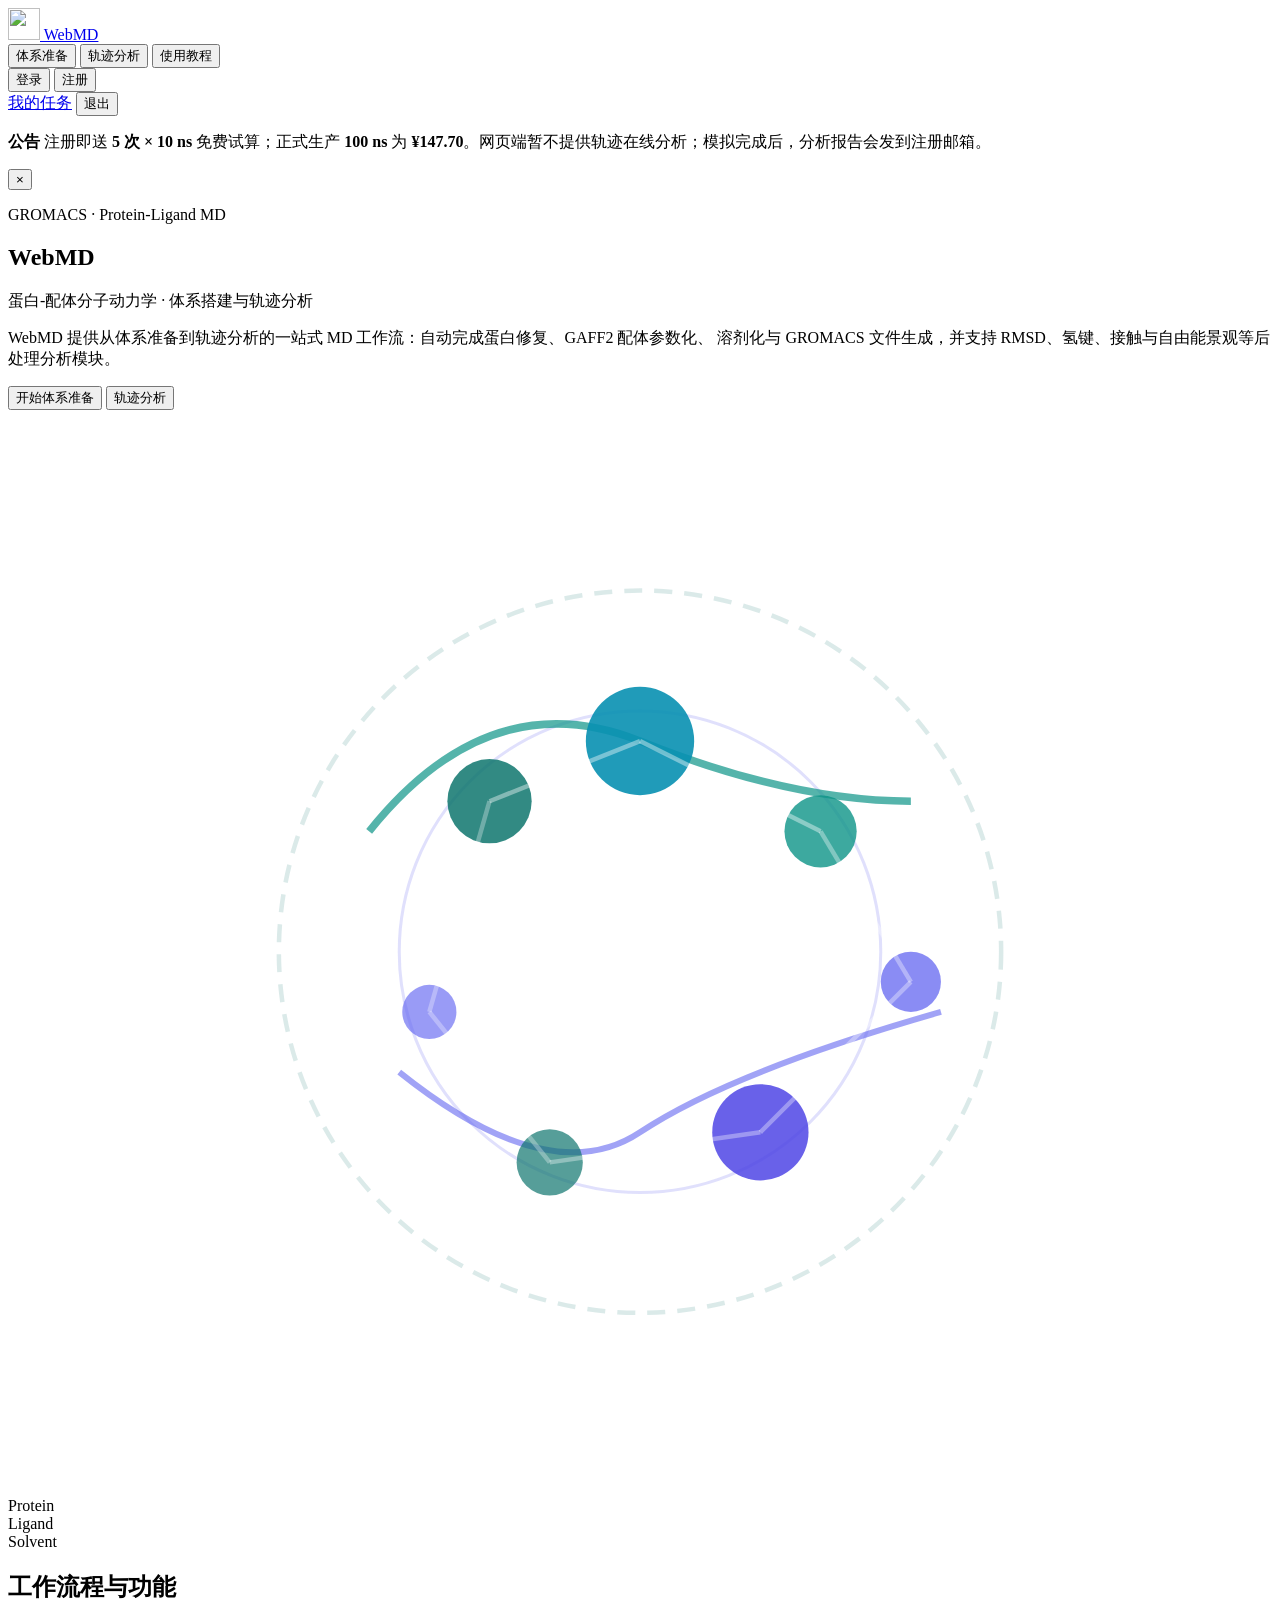
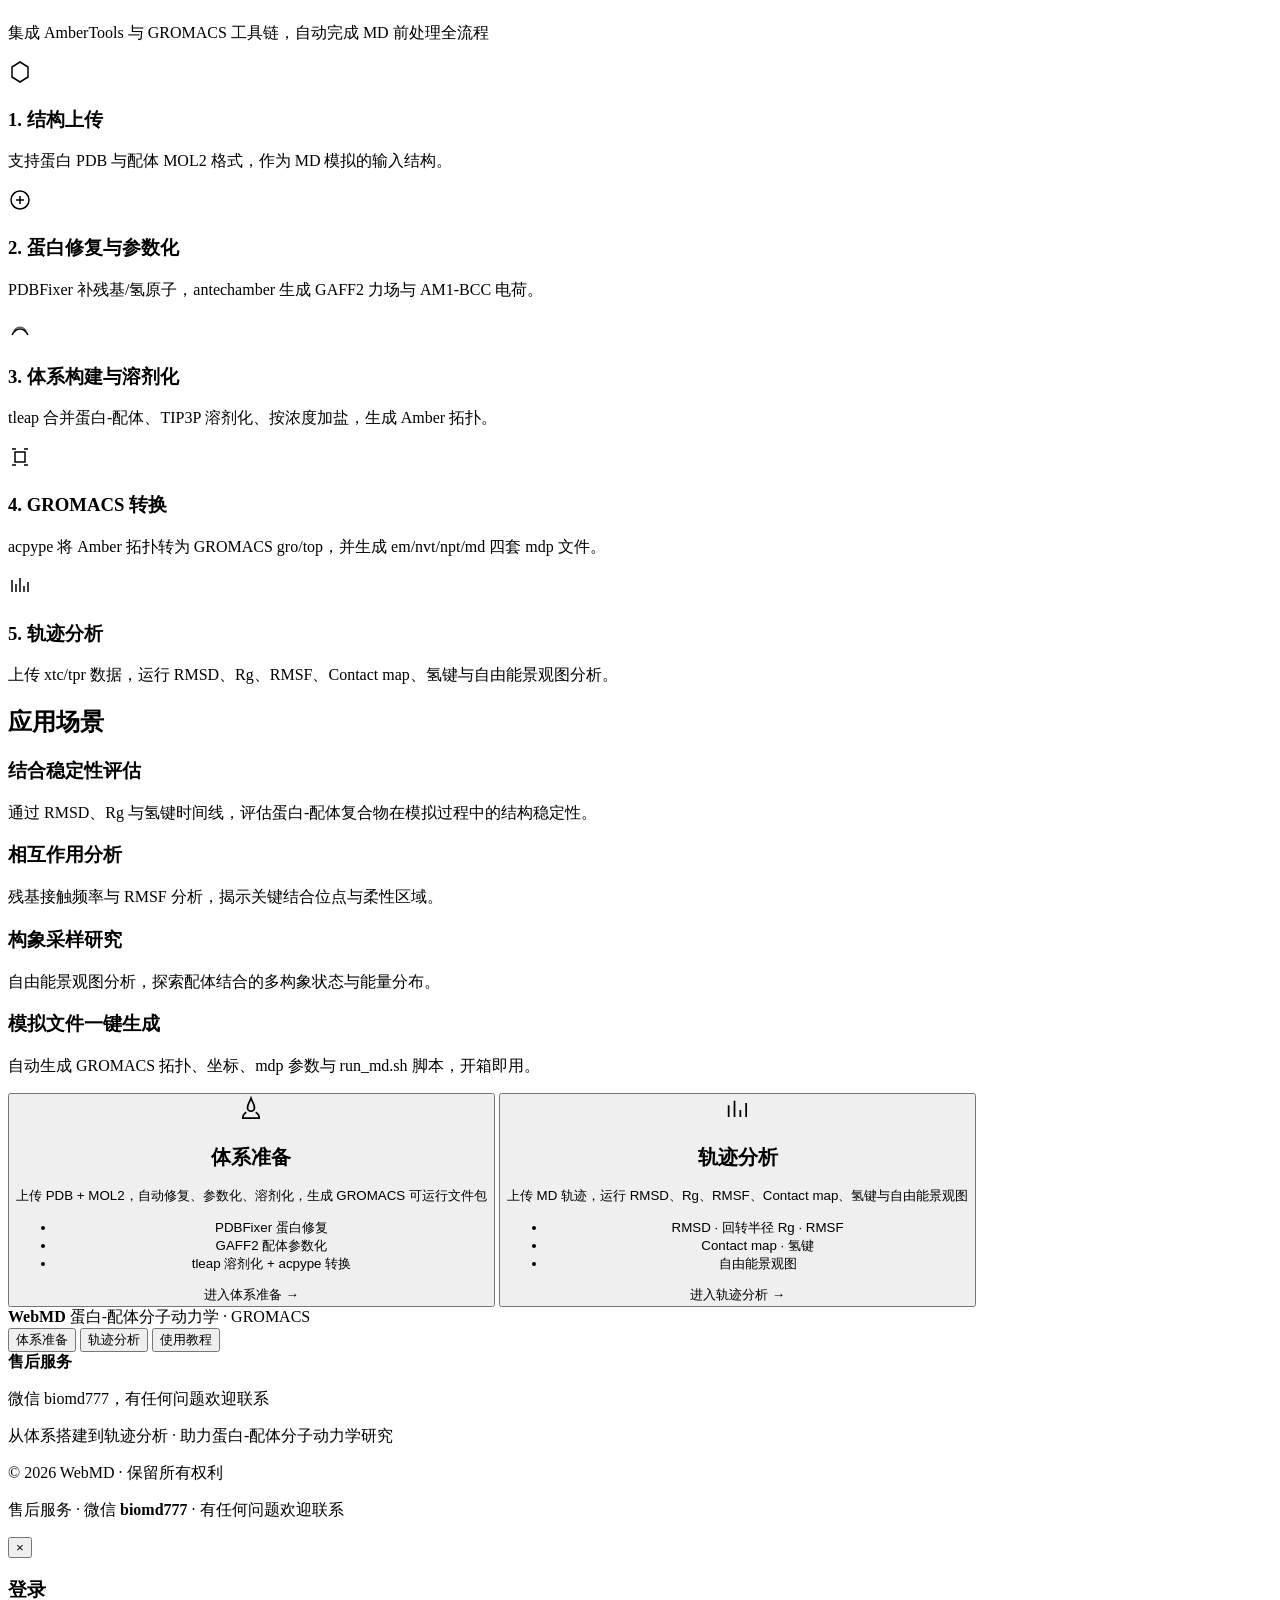
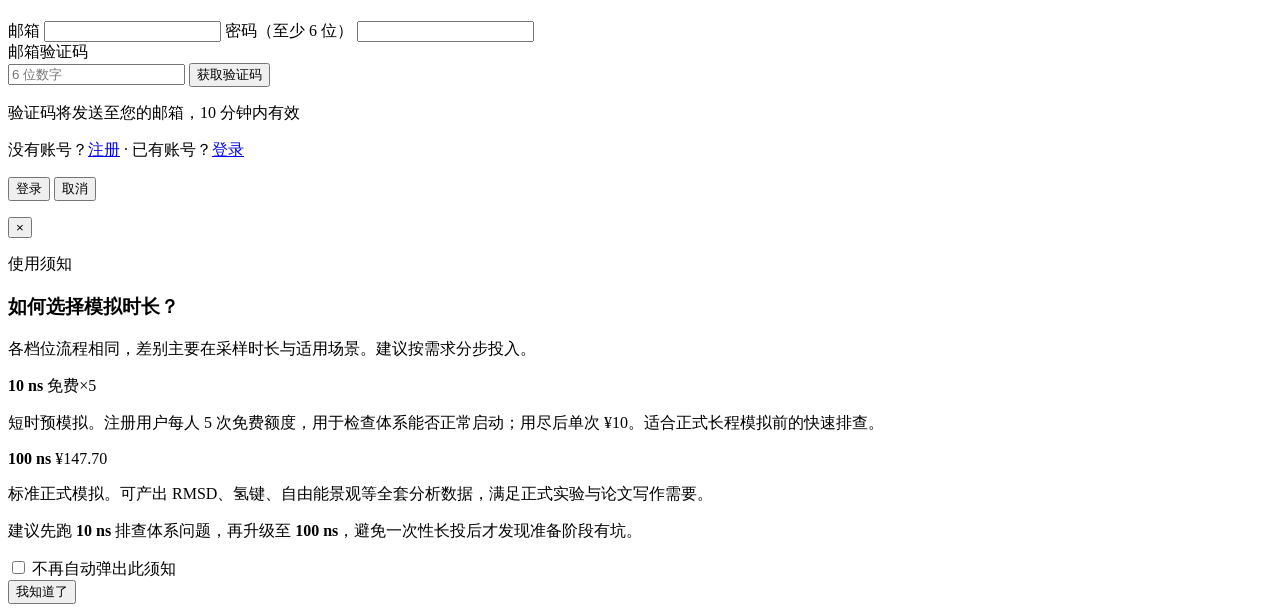
==== commit 34d41d33: "feat: 10 ns 免费额度×5，100 ns 定价 ¥147.70 更新收款码与公告文案；有免费额度的 10 ns 任务可一键解锁，用尽后恢复 ¥10。  Co-authored-by: Cur" ====
--- a/frontend/index.html
+++ b/frontend/index.html
@@ -38,7 +38,7 @@
   <div class="site-announcement-inner">
     <p class="site-announcement-text">
       <strong>公告</strong>
-      100 ns 模拟费用已调整为 ¥150。网页端暂不提供轨迹在线分析；模拟完成后，系统会自动将分析报告发到您的注册邮箱，请注意查收。
+      注册即送 <strong>5 次 × 10 ns</strong> 免费试算；正式生产 <strong>100 ns</strong> 为 <strong>¥147.70</strong>。网页端暂不提供轨迹在线分析；模拟完成后，分析报告会发到注册邮箱。
     </p>
     <button type="button" class="site-announcement-close" id="site-announcement-close" aria-label="关闭公告">×</button>
   </div>
@@ -531,8 +531,9 @@
       <button type="button" class="payment-modal-close" id="payment-modal-close" aria-label="关闭">×</button>
       <h3 id="payment-modal-title">支付启动 MD 模拟</h3>
       <p class="payment-amount">请支付 <strong>¥<span id="payment-amount">—</span></strong></p>
-      <p class="payment-amount-hint">扫码后金额已预设为 <strong>¥<span id="payment-amount-hint">—</span></strong>，选择支付宝或微信，确认金额后输入支付密码即可</p>
-      <div class="payment-qr-row">
+      <p class="payment-amount-hint" id="payment-amount-hint-wrap">扫码后金额已预设为 <strong>¥<span id="payment-amount-hint">—</span></strong>，选择支付宝或微信，确认金额后输入支付密码即可</p>
+      <p class="payment-free-hint hidden" id="payment-free-hint">本任务可使用 <strong>10 ns 免费额度</strong>（剩余 <span id="payment-free-remain">—</span>/<span id="payment-free-total">5</span> 次），点击下方按钮即可解锁下载并排队 MD，无需付款。</p>
+      <div class="payment-qr-row" id="payment-qr-row">
         <div class="payment-qr-item">
           <p class="payment-qr-label">支付宝</p>
           <div class="payment-qr-wrap">
@@ -726,7 +727,7 @@
           <tr><th>参数</th><th>说明</th><th>默认参考</th></tr>
         </thead>
         <tbody>
-          <tr><td>模拟时长</td><td>生产 MD 时长，可选 10 / 100 / 200 ns（对应 ¥10 / ¥150 / ¥240）</td><td>100 ns</td></tr>
+          <tr><td>模拟时长</td><td>生产 MD 时长：10 ns（每人 5 次免费，用尽后 ¥10）/ 100 ns（¥147.70）/ 200 ns（¥240）</td><td>100 ns</td></tr>
           <tr><td>温度 (K)</td><td>NVT / NPT 控温目标</td><td>310</td></tr>
           <tr><td>压强 (bar)</td><td>NPT 控压目标</td><td>1.0</td></tr>
           <tr><td>时间步长 (fs)</td><td>积分步长</td><td>2</td></tr>
@@ -1009,14 +1010,14 @@
       <article class="sim-notice-tier">
         <header>
           <strong>10 ns</strong>
-          <span class="sim-notice-price">¥10</span>
+          <span class="sim-notice-price">免费×5</span>
         </header>
-        <p>短时预模拟，低成本试手。用于检查体系能否正常启动、结构是否稳定，并确认整套流程跑得通；适合正式长程模拟前的快速排查。</p>
+        <p>短时预模拟。注册用户每人 5 次免费额度，用于检查体系能否正常启动；用尽后单次 ¥10。适合正式长程模拟前的快速排查。</p>
       </article>
       <article class="sim-notice-tier sim-notice-tier-main">
         <header>
           <strong>100 ns</strong>
-          <span class="sim-notice-price">¥150</span>
+          <span class="sim-notice-price">¥147.70</span>
         </header>
         <p>标准正式模拟。可产出 RMSD、氢键、自由能景观等全套分析数据，满足正式实验与论文写作需要。</p>
       </article>
@@ -1040,7 +1041,7 @@
 <script src="/js/ngl.js"></script>
 <script src="/js/pdbqt_poses.js?v=20260717a"></script>
 <script src="/js/viewer.js?v=20260717a"></script>
-<script src="/js/payment.js?v=20260720b"></script>
+<script src="/js/payment.js?v=20260721e"></script>
 <script src="/js/ligand_upload.js?v=20260714"></script>
 <script src="/js/app.js?v=20260721d"></script>
 <script src="/js/interaction_analysis.js"></script>
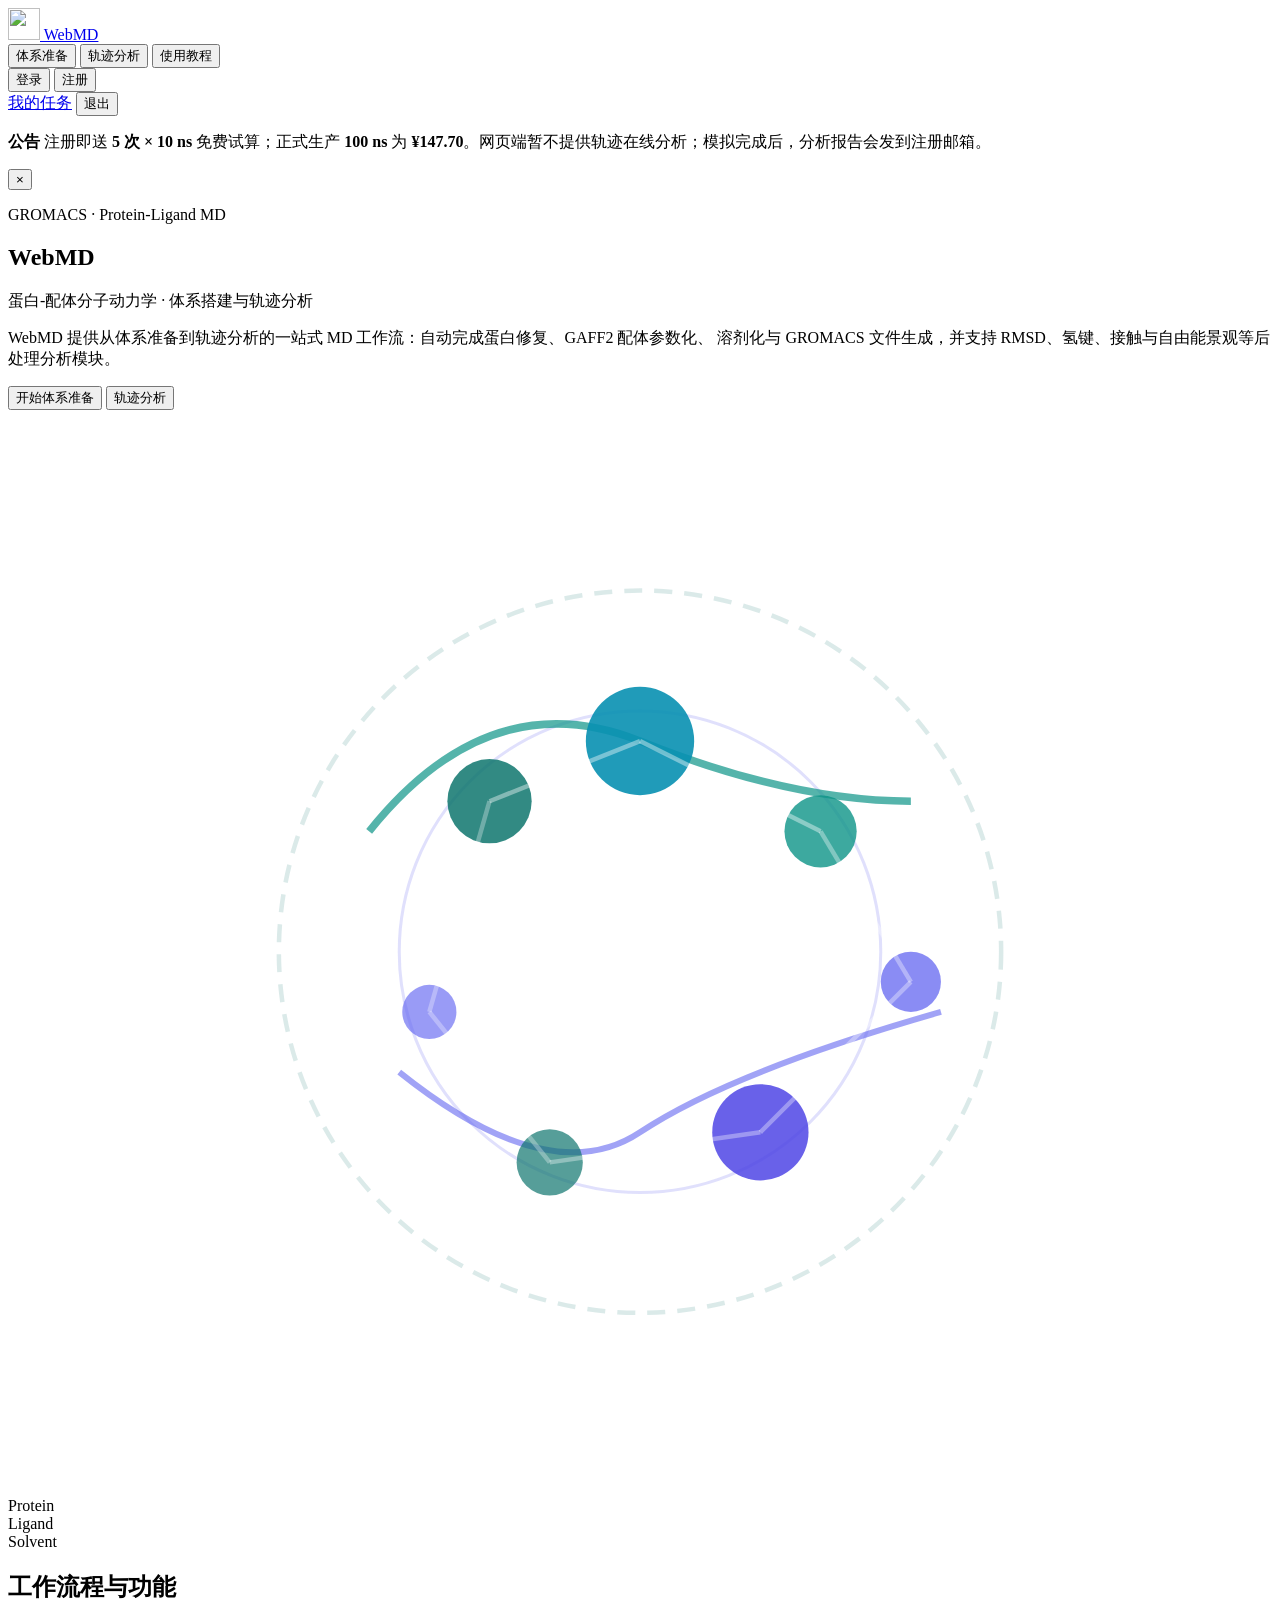
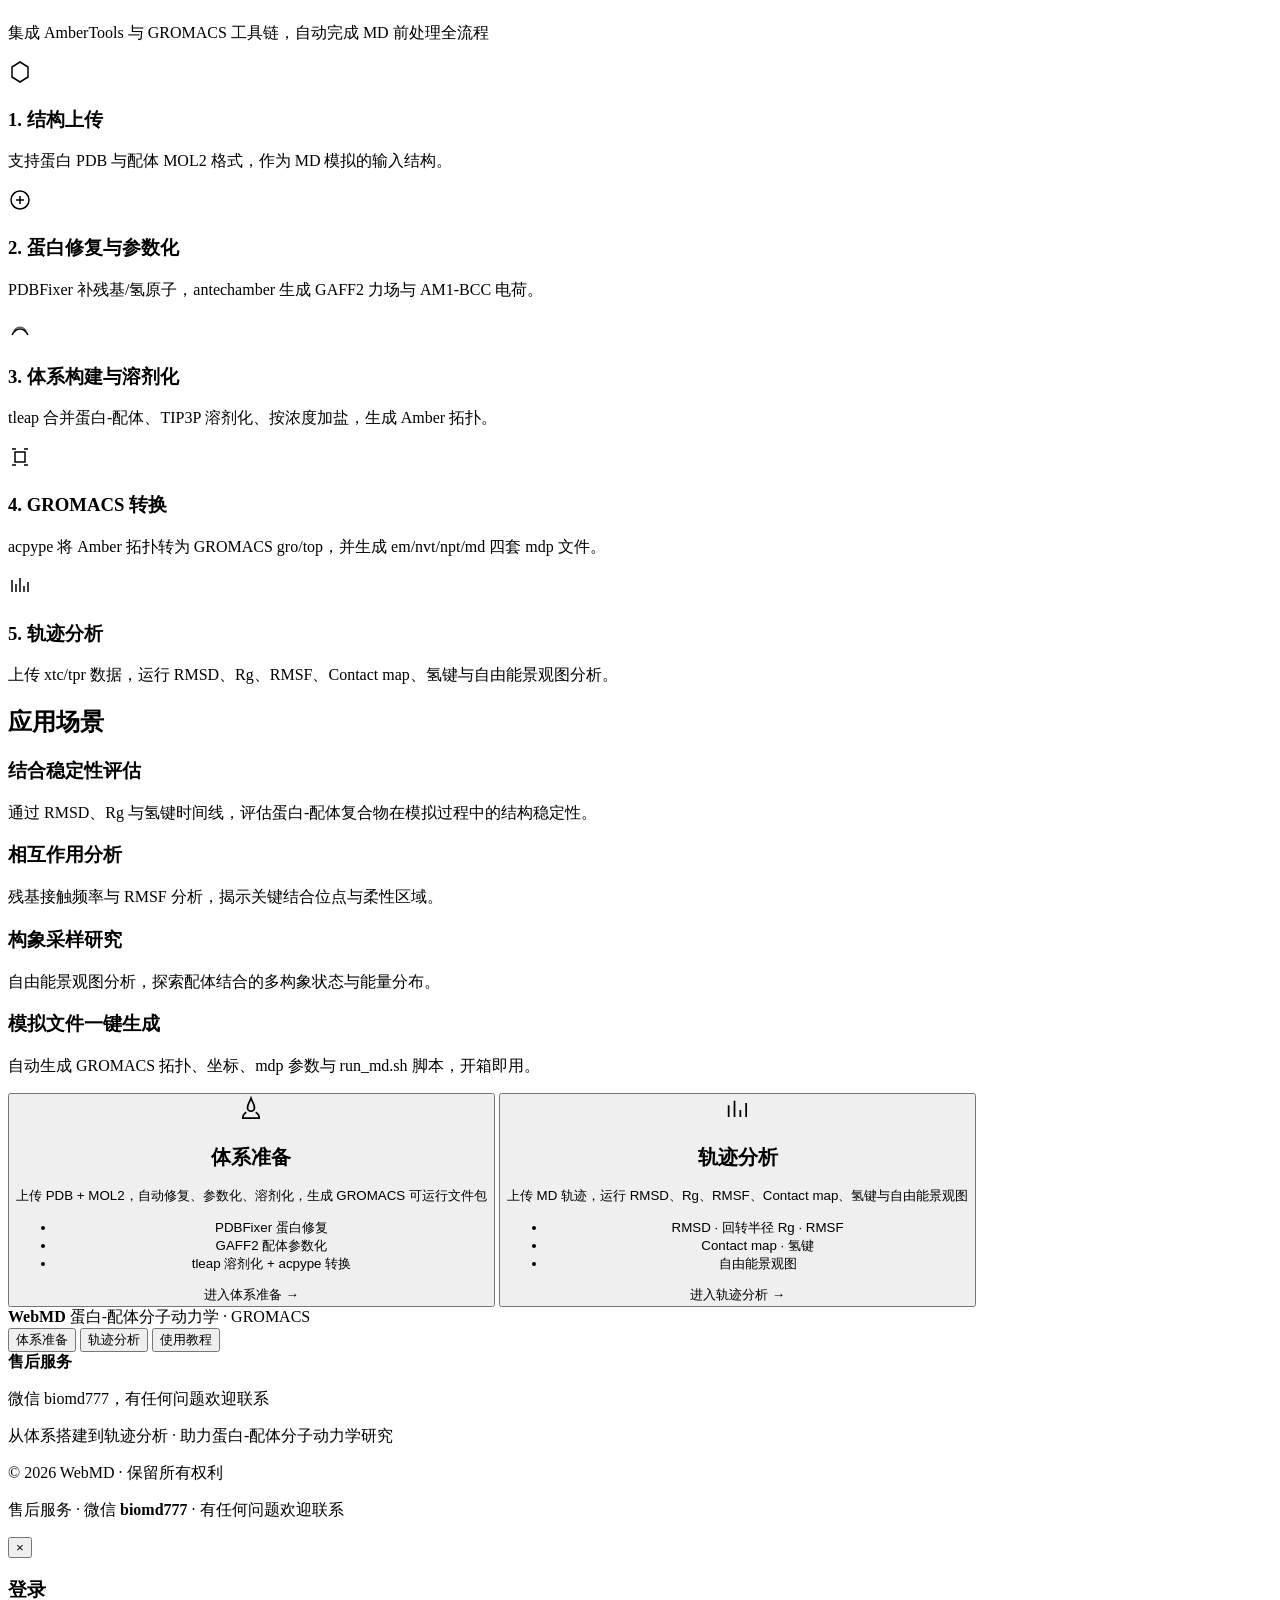
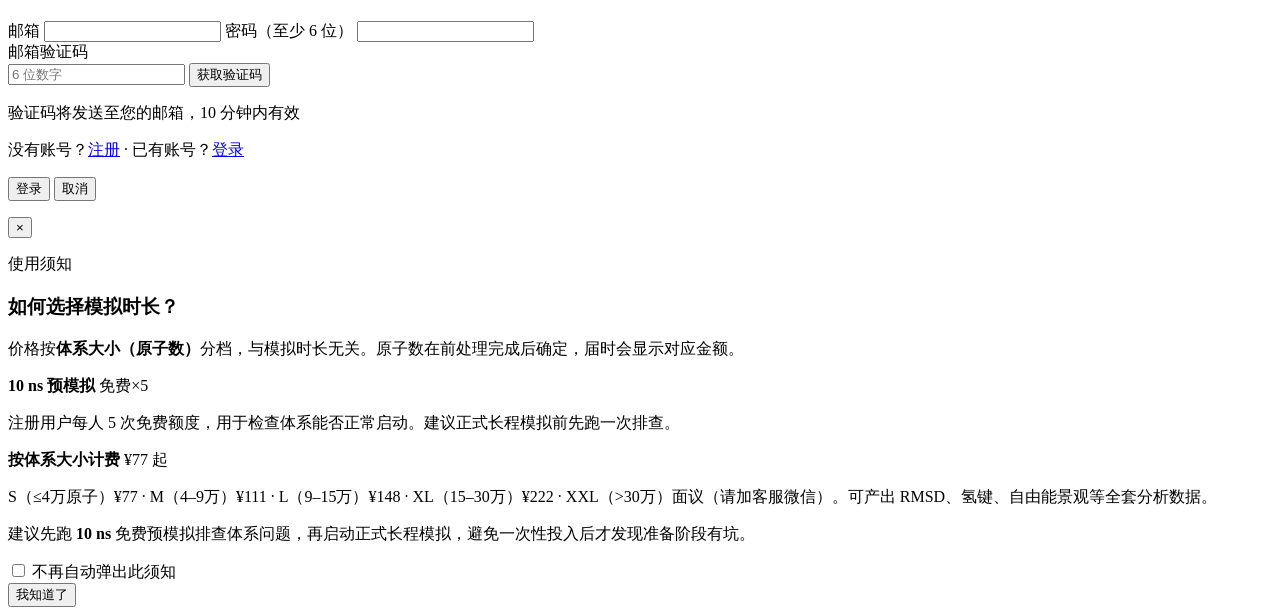
==== commit b97d0082: "计费：改为按体系大小（原子数）分档定价（方案A） - payment_util: 新增体系分档 SIZE_TIERS（S≤4万¥77 / M4-9万¥111 / L9-15万¥148 /   XL15" ====
--- a/frontend/index.html
+++ b/frontend/index.html
@@ -1005,24 +1005,27 @@
     <button type="button" class="payment-modal-close" id="sim-notice-close" aria-label="关闭">×</button>
     <p class="sim-notice-eyebrow">使用须知</p>
     <h3 id="sim-notice-title">如何选择模拟时长？</h3>
-    <p class="sim-notice-lead">各档位流程相同，差别主要在采样时长与适用场景。建议按需求分步投入。</p>
+    <p class="sim-notice-lead">价格按<strong>体系大小（原子数）</strong>分档，与模拟时长无关。原子数在前处理完成后确定，届时会显示对应金额。</p>
     <div class="sim-notice-tiers">
       <article class="sim-notice-tier">
         <header>
-          <strong>10 ns</strong>
+          <strong>10 ns 预模拟</strong>
           <span class="sim-notice-price">免费×5</span>
         </header>
-        <p>短时预模拟。注册用户每人 5 次免费额度，用于检查体系能否正常启动；用尽后单次 ¥10。适合正式长程模拟前的快速排查。</p>
+        <p>注册用户每人 5 次免费额度，用于检查体系能否正常启动。建议正式长程模拟前先跑一次排查。</p>
       </article>
       <article class="sim-notice-tier sim-notice-tier-main">
         <header>
-          <strong>100 ns</strong>
-          <span class="sim-notice-price">¥147.70</span>
+          <strong>按体系大小计费</strong>
+          <span class="sim-notice-price">¥77 起</span>
         </header>
-        <p>标准正式模拟。可产出 RMSD、氢键、自由能景观等全套分析数据，满足正式实验与论文写作需要。</p>
+        <p>
+          S（≤4万原子）¥77 · M（4–9万）¥111 · L（9–15万）¥148 · XL（15–30万）¥222 ·
+          XXL（&gt;30万）面议（请加客服微信）。可产出 RMSD、氢键、自由能景观等全套分析数据。
+        </p>
       </article>
     </div>
-    <p class="sim-notice-tip">建议先跑 <strong>10 ns</strong> 排查体系问题，再升级至 <strong>100 ns</strong>，避免一次性长投后才发现准备阶段有坑。</p>
+    <p class="sim-notice-tip">建议先跑 <strong>10 ns</strong> 免费预模拟排查体系问题，再启动正式长程模拟，避免一次性投入后才发现准备阶段有坑。</p>
     <label class="sim-notice-dismiss-label" for="sim-notice-dismiss">
       <input type="checkbox" id="sim-notice-dismiss">
       <span>不再自动弹出此须知</span>
@@ -1040,8 +1043,8 @@
 <script src="/js/main_tabs.js?v=20260714"></script>
 <script src="/js/ngl.js"></script>
 <script src="/js/pdbqt_poses.js?v=20260717a"></script>
-<script src="/js/viewer.js?v=20260717a"></script>
-<script src="/js/payment.js?v=20260721e"></script>
+<script src="/js/viewer.js?v=20260721f"></script>
+<script src="/js/payment.js?v=20260721f"></script>
 <script src="/js/ligand_upload.js?v=20260714"></script>
 <script src="/js/app.js?v=20260721d"></script>
 <script src="/js/interaction_analysis.js"></script>
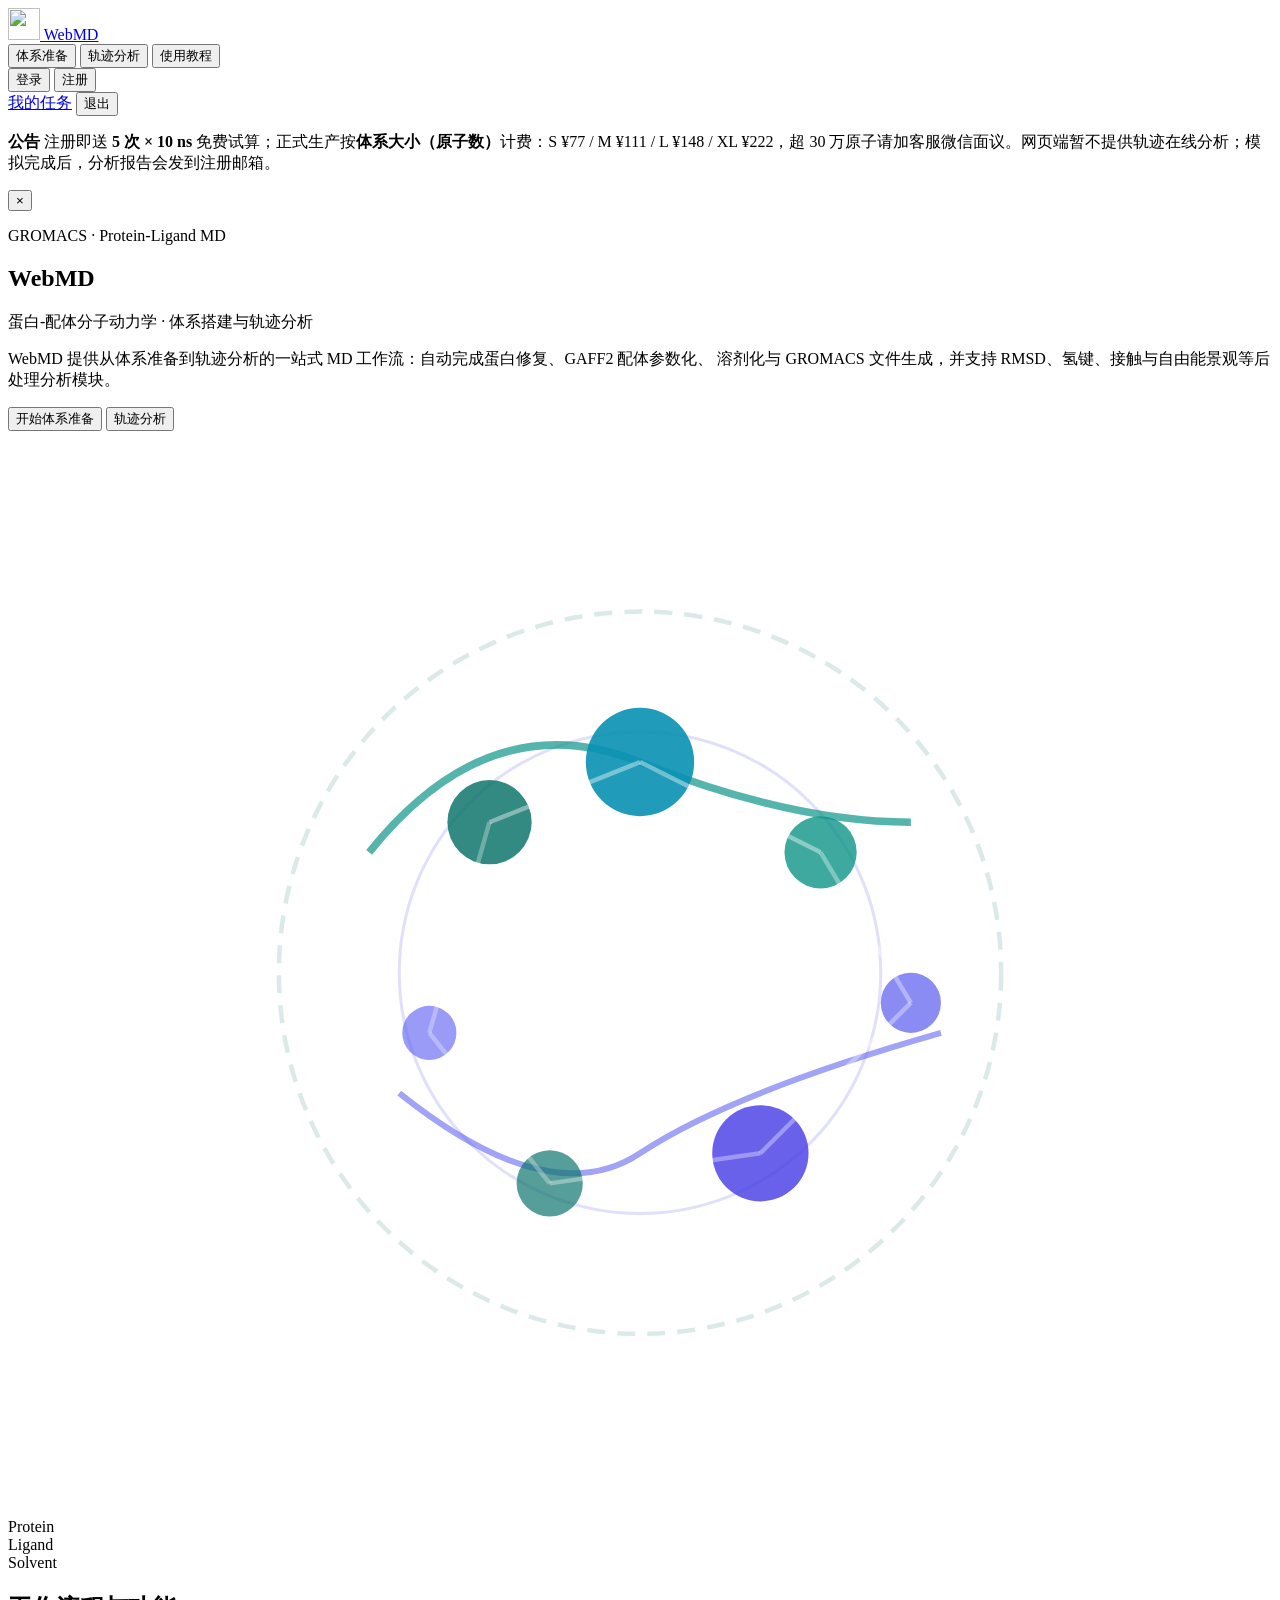
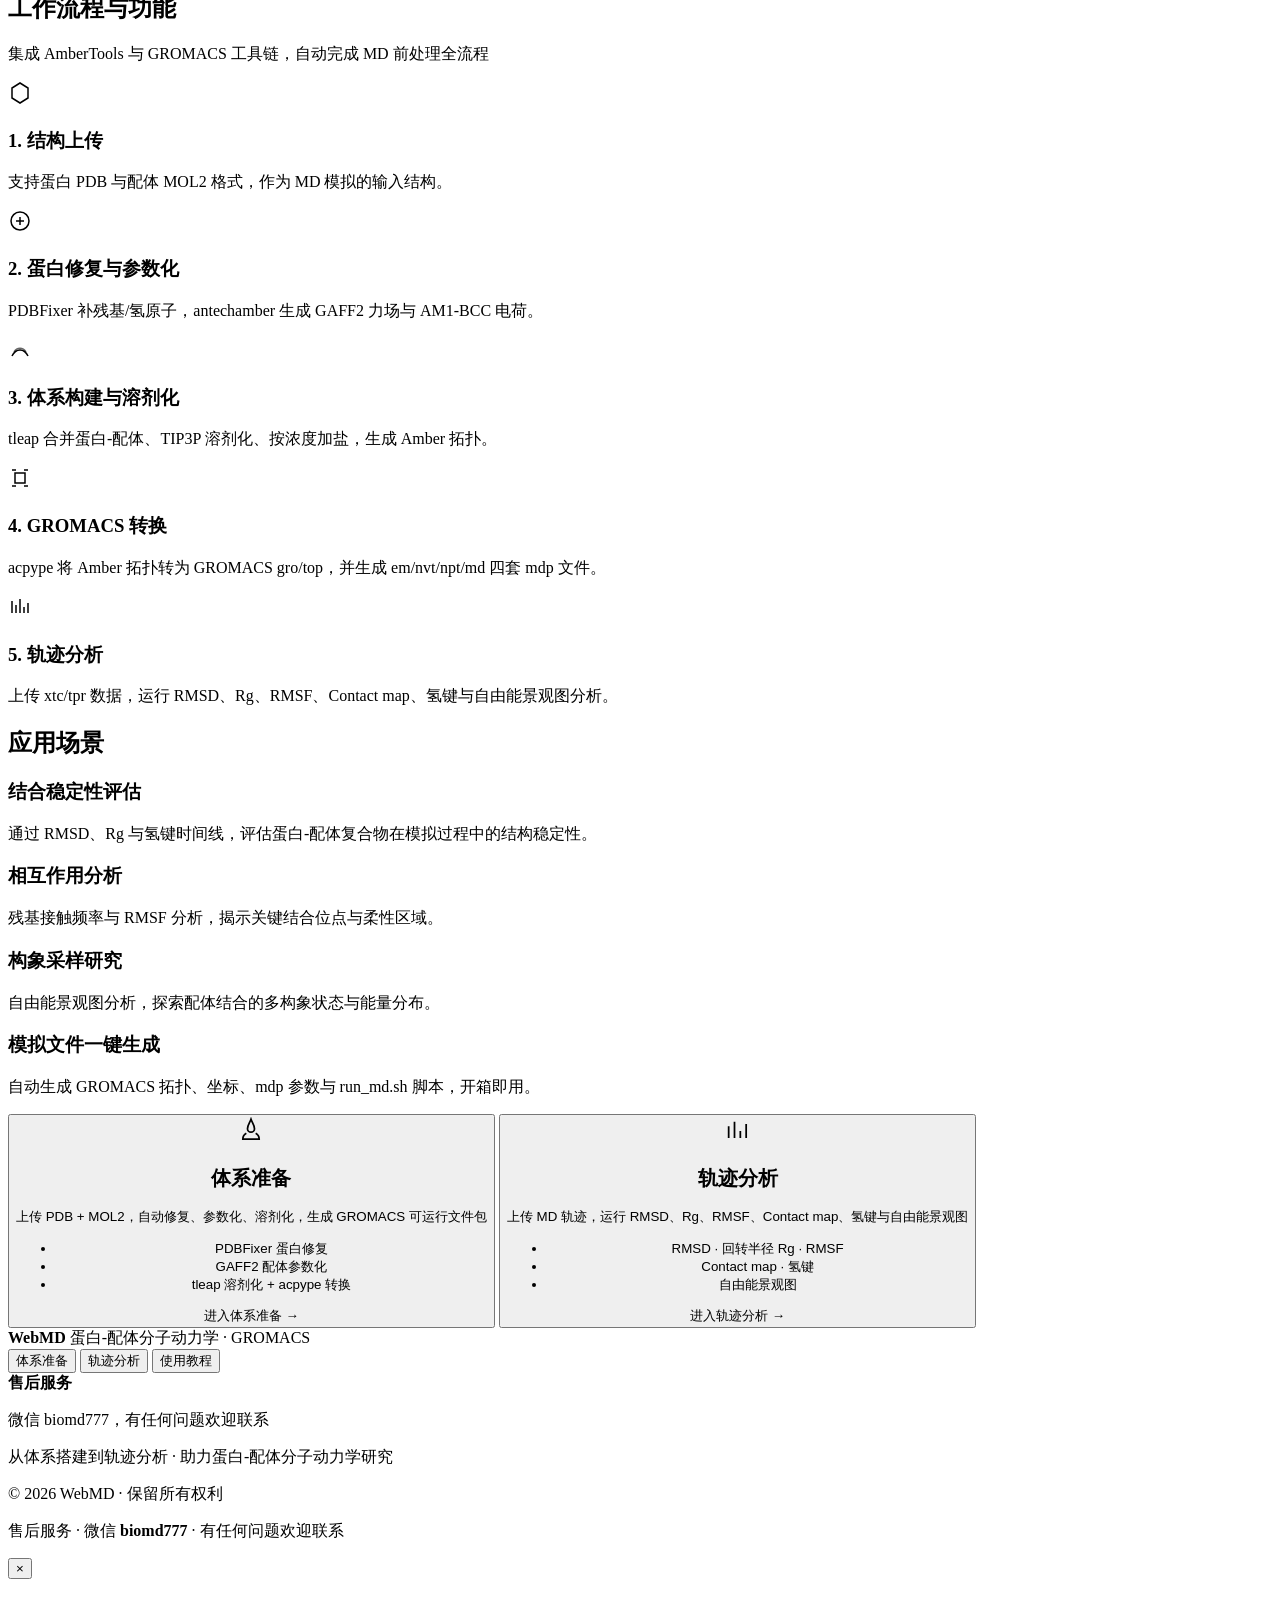
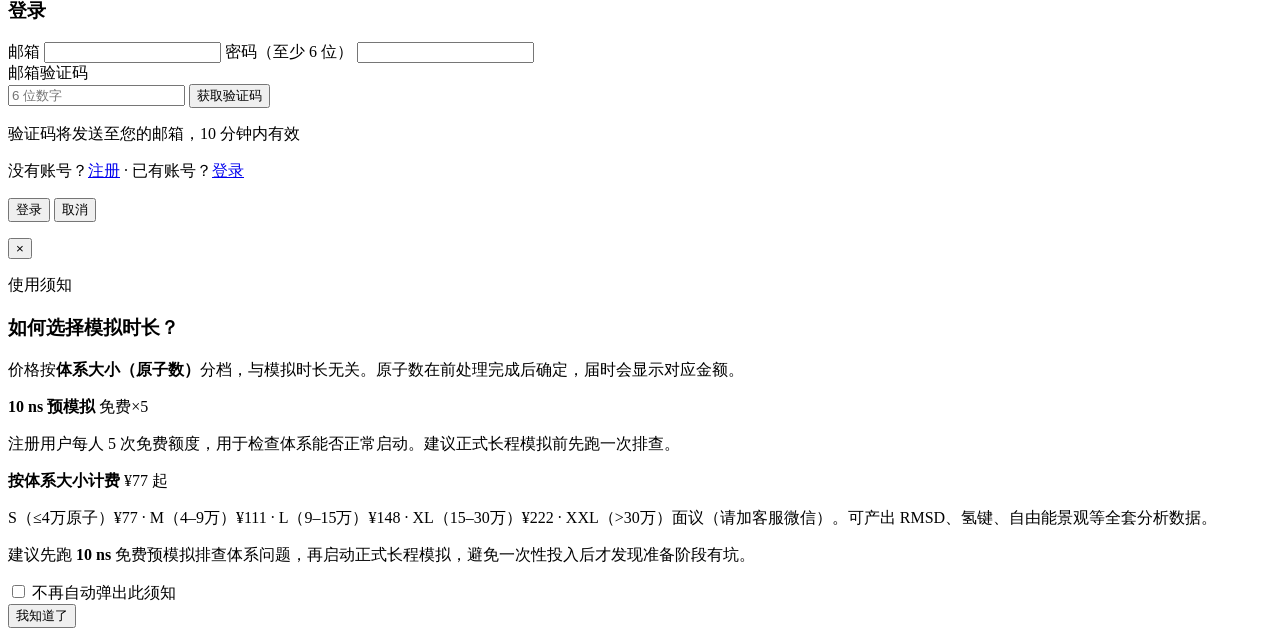
==== commit b71eaa84: "docs(frontend): 主页公告/使用须知/指南表改为按体系大小定价" ====
--- a/frontend/index.html
+++ b/frontend/index.html
@@ -38,7 +38,7 @@
   <div class="site-announcement-inner">
     <p class="site-announcement-text">
       <strong>公告</strong>
-      注册即送 <strong>5 次 × 10 ns</strong> 免费试算；正式生产 <strong>100 ns</strong> 为 <strong>¥147.70</strong>。网页端暂不提供轨迹在线分析；模拟完成后，分析报告会发到注册邮箱。
+      注册即送 <strong>5 次 × 10 ns</strong> 免费试算；正式生产按<strong>体系大小（原子数）</strong>计费：S ¥77 / M ¥111 / L ¥148 / XL ¥222，超 30 万原子请加客服微信面议。网页端暂不提供轨迹在线分析；模拟完成后，分析报告会发到注册邮箱。
     </p>
     <button type="button" class="site-announcement-close" id="site-announcement-close" aria-label="关闭公告">×</button>
   </div>
@@ -727,7 +727,7 @@
           <tr><th>参数</th><th>说明</th><th>默认参考</th></tr>
         </thead>
         <tbody>
-          <tr><td>模拟时长</td><td>生产 MD 时长：10 ns（每人 5 次免费，用尽后 ¥10）/ 100 ns（¥147.70）/ 200 ns（¥240）</td><td>100 ns</td></tr>
+          <tr><td>模拟时长</td><td>可选 10 / 100 / 200 ns；10 ns 每人 5 次免费（用于排查）。费用按体系大小（原子数）计费，与时长无关：S（≤4万）¥77 · M（4–9万）¥111 · L（9–15万）¥148 · XL（15–30万）¥222 · 超 30 万原子面议</td><td>100 ns</td></tr>
           <tr><td>温度 (K)</td><td>NVT / NPT 控温目标</td><td>310</td></tr>
           <tr><td>压强 (bar)</td><td>NPT 控压目标</td><td>1.0</td></tr>
           <tr><td>时间步长 (fs)</td><td>积分步长</td><td>2</td></tr>
@@ -1037,8 +1037,8 @@
 </div>
 
 <script src="/js/analytics.js"></script>
-<script src="/js/site_announcement.js?v=20260715"></script>
-<script src="/js/sim_notice.js?v=20260714"></script>
+<script src="/js/site_announcement.js?v=20260721g"></script>
+<script src="/js/sim_notice.js?v=20260721g"></script>
 <script src="/js/auth.js?v=20260716j"></script>
 <script src="/js/main_tabs.js?v=20260714"></script>
 <script src="/js/ngl.js"></script>
